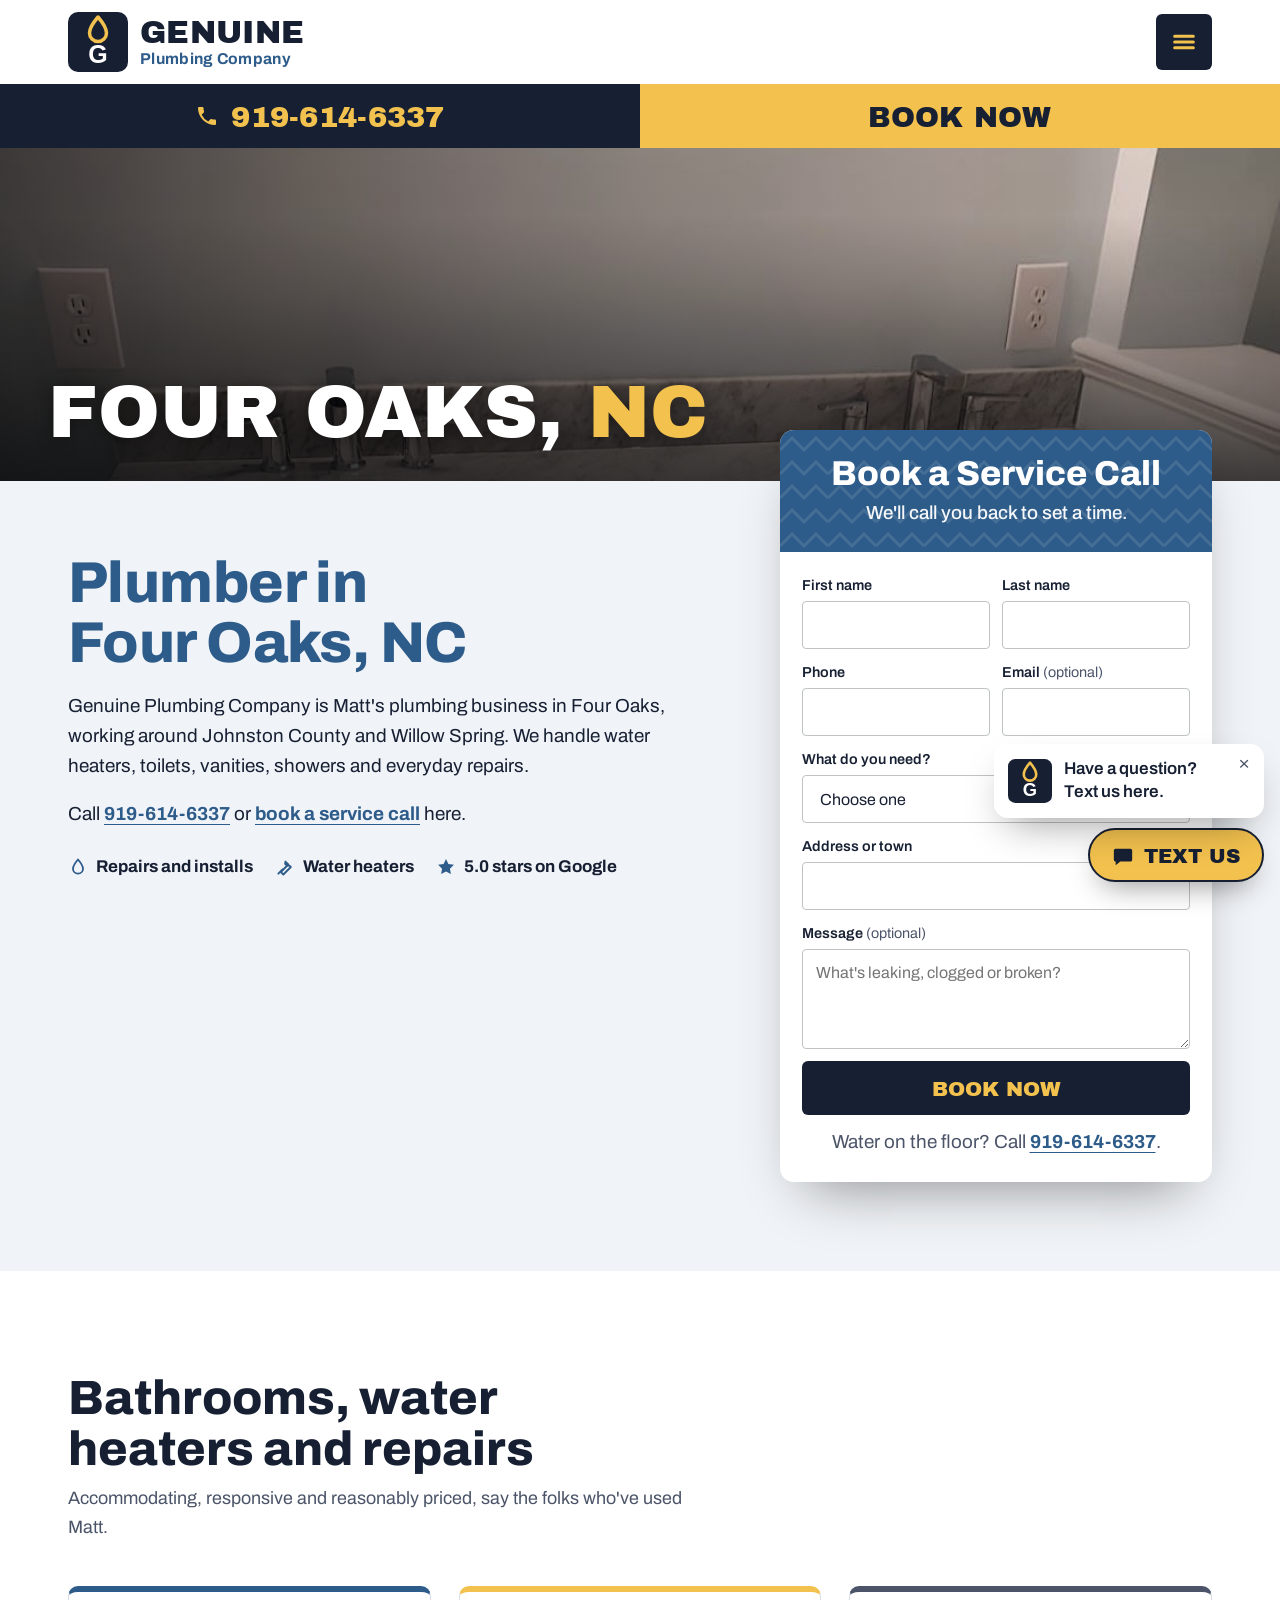
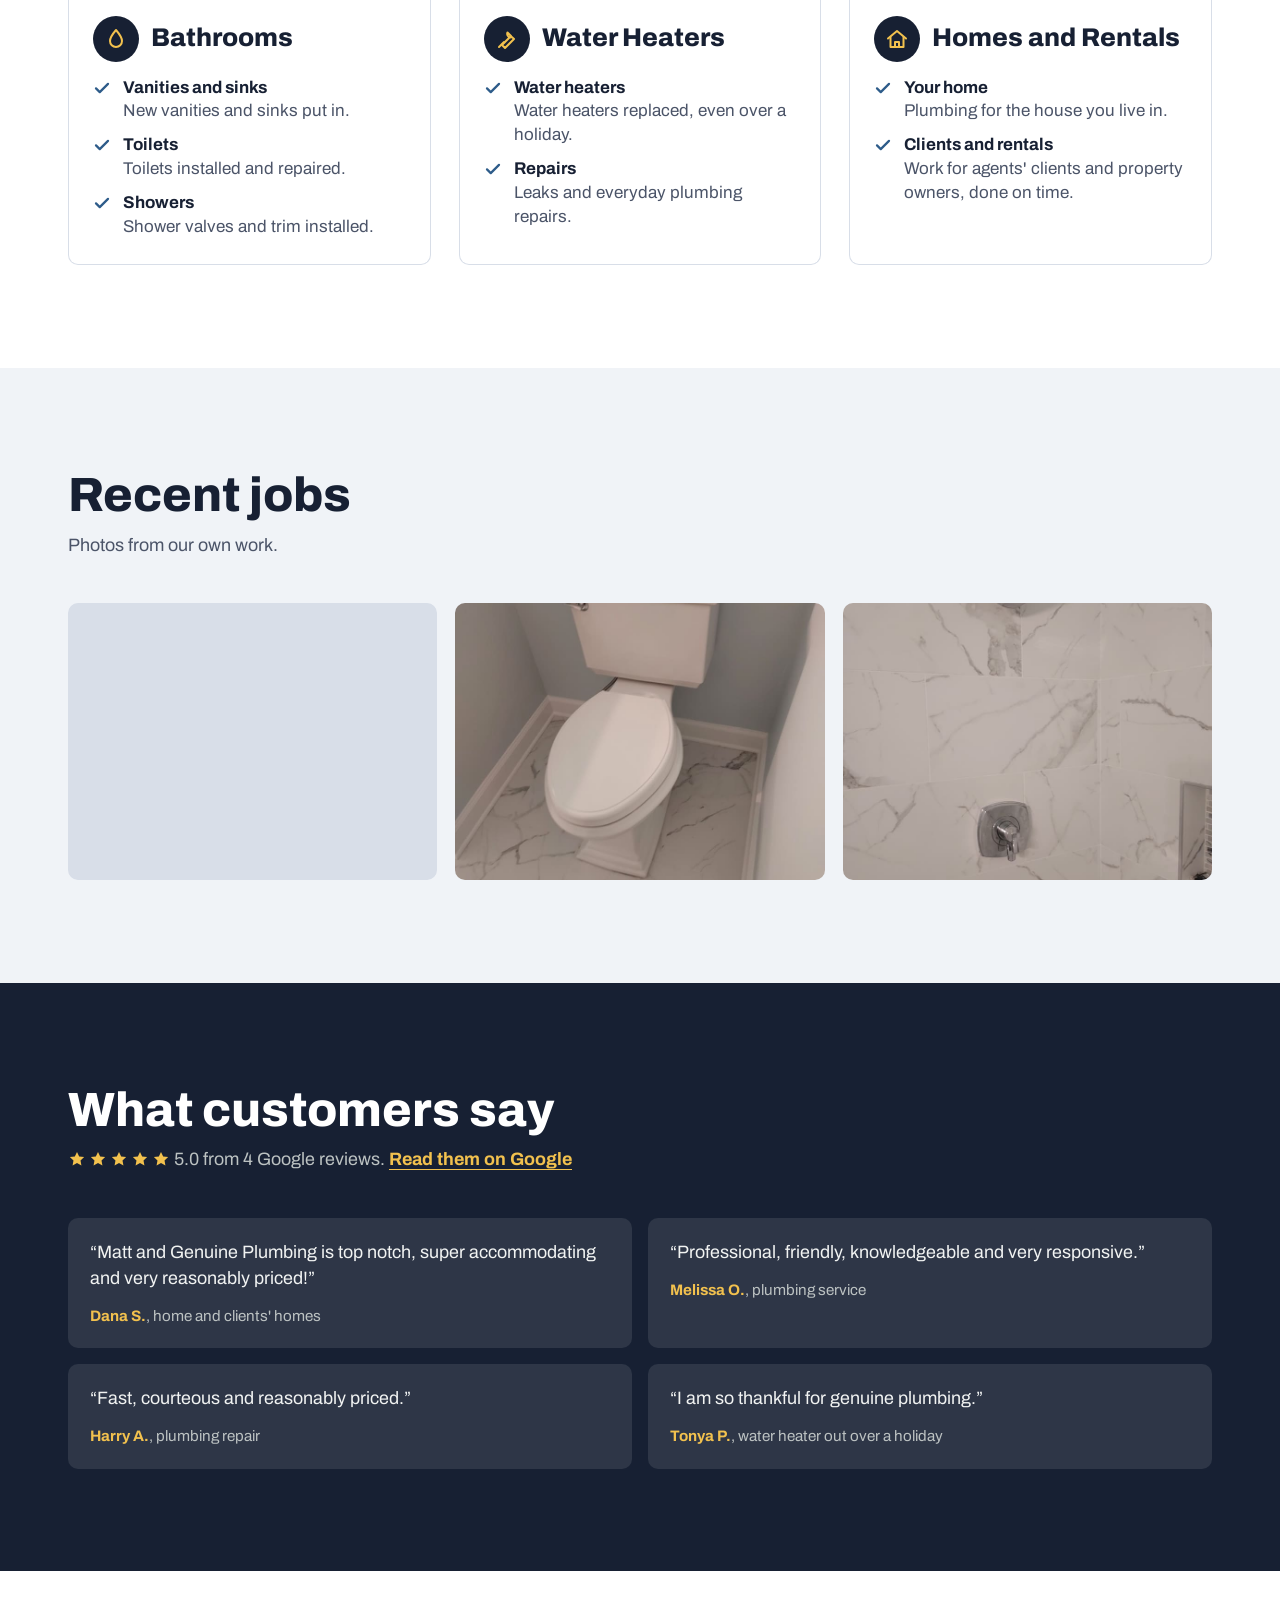
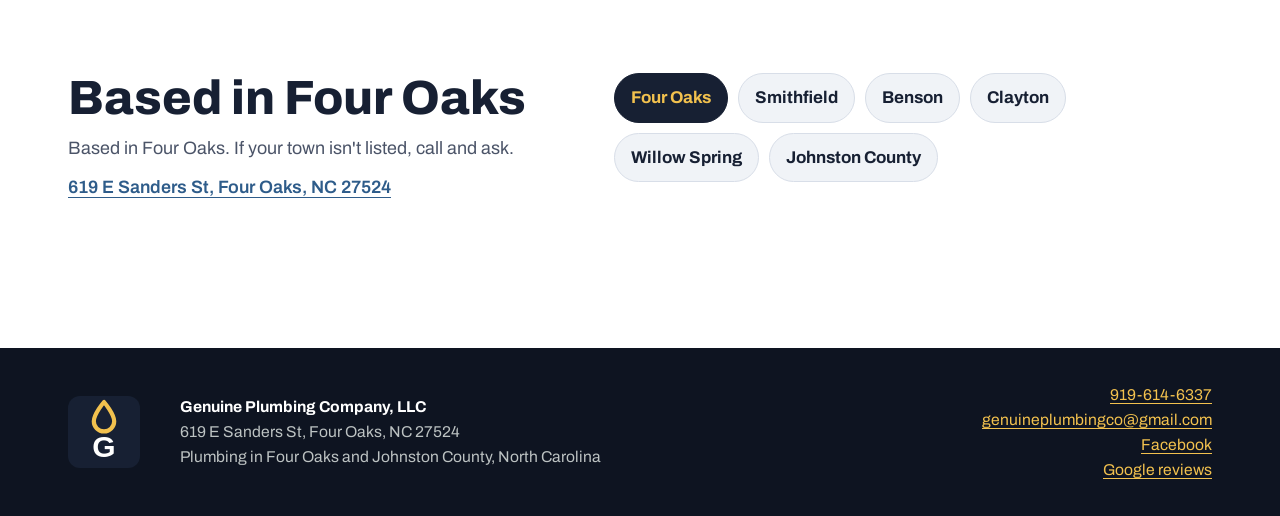
==== index.html @ 82857e60 "Preview site for Genuine Plumbing Company, LLC Co-Authored-By: Claude Opus 5.5 <noreply@anthropic.co" ====
<!doctype html>
<html lang="en">
<head>
<meta charset="utf-8">
<meta name="viewport" content="width=device-width, initial-scale=1, viewport-fit=cover">
<title>Plumber in Four Oaks, NC | Genuine Plumbing Company</title>
<meta name="description" content="Genuine Plumbing Company in Four Oaks, NC handles water heaters, toilets, vanities, showers and repairs around Johnston County. Call Matt at (919) 614-6337.">
<meta name="robots" content="noindex, nofollow">
<link rel="canonical" href="https://bruceb384.github.io/genuine-plumbing/">

<meta property="og:type" content="website">
<meta property="og:site_name" content="Genuine Plumbing Company, LLC">
<meta property="og:url" content="https://bruceb384.github.io/genuine-plumbing/">
<meta property="og:title" content="Genuine Plumbing Company, LLC | Plumbing in Four Oaks, NC">
<meta property="og:description" content="5.0 stars on Google. Call (919) 614-6337.">
<meta property="og:image" content="https://bruceb384.github.io/genuine-plumbing/images/og-image.jpg">
<meta property="og:image:width" content="1200">
<meta property="og:image:height" content="630">
<meta name="twitter:card" content="summary_large_image">
<meta name="twitter:title" content="Genuine Plumbing Company, LLC | Plumbing in Four Oaks, NC">
<meta name="twitter:description" content="5.0 stars on Google. Call (919) 614-6337.">
<meta name="twitter:image" content="https://bruceb384.github.io/genuine-plumbing/images/og-image.jpg">
<meta name="geo.region" content="US-NC">
<meta name="geo.placename" content="Four Oaks">
<meta name="geo.position" content="35.4495524;-78.4222781">
<meta name="theme-color" content="#172033">

<link rel="icon" type="image/svg+xml" href="favicon.svg">
<link rel="apple-touch-icon" href="apple-touch-icon.png">
<link rel="preconnect" href="https://fonts.googleapis.com">
<link rel="preconnect" href="https://fonts.gstatic.com" crossorigin>
<link rel="stylesheet" href="https://fonts.googleapis.com/css2?family=Archivo:wght@400;500;600;700;800&family=Archivo+Black&display=swap">

<script type="application/ld+json">
{
  "@context": "https://schema.org",
  "@type": "Plumber",
  "@id": "https://bruceb384.github.io/genuine-plumbing/#business",
  "name": "Genuine Plumbing Company, LLC",
  "url": "https://bruceb384.github.io/genuine-plumbing/",
  "image": "https://bruceb384.github.io/genuine-plumbing/images/og-image.jpg",
  "logo": "https://bruceb384.github.io/genuine-plumbing/images/logo.png",
  "description": "Plumbing company in Four Oaks, North Carolina. Water heaters, toilets, vanities, showers and plumbing repairs.",
  "telephone": "+1-919-614-6337",
  "email": "genuineplumbingco@gmail.com",
  "address": {
    "@type": "PostalAddress",
    "streetAddress": "619 E Sanders St",
    "addressLocality": "Four Oaks",
    "addressRegion": "NC",
    "postalCode": "27524",
    "addressCountry": "US"
  },
  "geo": {
    "@type": "GeoCoordinates",
    "latitude": 35.4495524,
    "longitude": -78.4222781
  },
  "areaServed": [
    {
      "@type": "City",
      "name": "Four Oaks, NC"
    },
    {
      "@type": "City",
      "name": "Smithfield, NC"
    },
    {
      "@type": "City",
      "name": "Benson, NC"
    },
    {
      "@type": "City",
      "name": "Clayton, NC"
    },
    {
      "@type": "City",
      "name": "Willow Spring, NC"
    }
  ],
  "hasMap": "https://maps.google.com/?cid=2202193068454194431",
  "sameAs": [
    "https://www.facebook.com/genuineplumbingcompanyllc/"
  ]
}
</script>

<style>
/* Local service-company layout: white logo header, a split call / quote bar, a photo banner with the town name, then intro copy beside a quote card. */
:root {
  --ink: #172033;
  --ink-2: #4b5468;
  --soft: #f0f3f7;
  --line: #d8dee8;
  --white: #ffffff;
  --call-bg: #172033;
  --call-fg: #f2c14e;
  --call-hover: #0e1421;
  --act-bg: #f2c14e;
  --act-fg: #172033;
  --act-hover: #e0ad35;
  --brand: #2e5c8a;
  --band: #2e5c8a;
  --focus: #5b9bd5;
  --dark: #172033;
  --quote-name: #f2c14e;
  --star: #f2c14e;
  --town: #f2c14e;
  --foot: #0e1421;
  --body: "Archivo", "Helvetica Neue", Arial, sans-serif;
  --head: "Archivo", "Helvetica Neue", Arial, sans-serif;
  --brandfont: "Archivo Black", "Arial Black", Arial, sans-serif;
  --brand-style: normal;
  --brand-weight: 400;
  --brand-scale: 0.86;
  --head-weight: 800;
  --gutter: clamp(16px, 4vw, 48px);
  --max: 1240px;
}
* { box-sizing: border-box; }
[hidden] { display: none !important; }
html { scroll-behavior: smooth; scrollbar-color: var(--ink-2) var(--soft); accent-color: var(--band); -webkit-text-size-adjust: 100%; }
@media (prefers-reduced-motion: reduce) { html { scroll-behavior: auto; } *, *::before, *::after { animation: none !important; transition: none !important; } }
body { margin: 0; background: var(--white); color: var(--ink); font-family: var(--body); font-size: 1.0625rem; line-height: 1.6; -webkit-font-smoothing: antialiased; }
::selection { background: var(--act-bg); color: var(--act-fg); }
img { max-width: 100%; height: auto; display: block; }
a { color: inherit; text-underline-offset: 0.2em; }
input, select, textarea { caret-color: var(--band); }
:focus-visible { outline: 3px solid var(--focus); outline-offset: 3px; }
.wrap { width: 100%; max-width: var(--max); margin-inline: auto; padding-inline: var(--gutter); }
h1, h2, h3 { margin: 0; font-family: var(--head); font-weight: var(--head-weight); text-wrap: balance; }
.brandtype { font-family: var(--brandfont); font-style: var(--brand-style); font-weight: var(--brand-weight); text-transform: uppercase; }

/* Header */
.site-header { background: var(--white); position: relative; z-index: 30; }
.bar { display: flex; align-items: center; justify-content: space-between; gap: 16px; padding-block: 12px; }
.logo { display: flex; align-items: center; gap: 12px; text-decoration: none; min-width: 0; }
.logo img { width: clamp(48px, 5vw, 60px); height: auto; flex: none; }
.wm { display: grid; line-height: 1; min-width: 0; }
.wm strong { font-size: calc(clamp(1.6rem, 3vw, 2.3rem) * var(--brand-scale)); line-height: .92; letter-spacing: 0.01em; }
.wm small { margin-top: 4px; font-family: var(--head); font-weight: 700; font-size: clamp(0.8rem, 1.4vw, 0.98rem); color: var(--brand); letter-spacing: 0.02em; }
.menu-btn { width: 56px; height: 56px; flex: none; border: 0; border-radius: 6px; background: var(--call-bg); color: var(--call-fg); display: grid; place-items: center; cursor: pointer; }
.menu-btn svg { width: 28px; height: 28px; stroke: currentColor; stroke-width: 2.6; stroke-linecap: round; }
.menu-btn:hover { background: var(--call-hover); }
.menu { position: absolute; right: var(--gutter); top: calc(100% - 6px); width: min(320px, calc(100vw - 32px)); background: var(--white); border: 1px solid var(--line); border-radius: 10px; box-shadow: 0 24px 48px -18px rgba(0, 0, 0, .35); padding: 8px; display: grid; }
.menu a { padding: 12px 14px; border-radius: 6px; text-decoration: none; font-weight: 600; font-size: 1.05rem; }
.menu a:hover { background: var(--soft); }
.menu .menu-call { margin-top: 6px; background: var(--call-bg); color: var(--call-fg); text-align: center; font-size: calc(1.3rem * var(--brand-scale)); }
.menu .menu-call:hover { background: var(--call-hover); }

/* Split call / quote bar */
.cta-bar { display: grid; grid-template-columns: 1fr 1fr; }
.cta-bar a { display: flex; align-items: center; justify-content: center; gap: 12px; min-height: 64px; padding: 6px 16px 2px; text-decoration: none; font-size: calc(clamp(1.45rem, 2.8vw, 2.1rem) * var(--brand-scale)); letter-spacing: 0.01em; transition: background-color .15s ease-out; }
.cta-bar svg { width: 24px; height: 24px; fill: currentColor; margin-top: -4px; }
.cta-call { background: var(--call-bg); color: var(--call-fg); }
.cta-call:hover { background: var(--call-hover); }
.cta-book { background: var(--act-bg); color: var(--act-fg); }
.cta-book:hover { background: var(--act-hover); }

/* Banner */
.banner { position: relative; height: clamp(210px, 26vw, 340px); overflow: hidden; background: var(--dark); }
.banner img { width: 100%; height: 100%; object-fit: cover; object-position: 50% 22%; }
.banner::after { content: ""; position: absolute; inset: 0; background: linear-gradient(90deg, rgba(8, 10, 12, .74) 0%, rgba(8, 10, 12, .36) 45%, rgba(8, 10, 12, 0) 75%); }
.banner::after { background: linear-gradient(0deg, rgba(8, 10, 12, .72) 0%, rgba(8, 10, 12, .2) 55%, rgba(8, 10, 12, 0) 80%), linear-gradient(90deg, rgba(8, 10, 12, .6) 0%, rgba(8, 10, 12, .2) 50%, rgba(8, 10, 12, 0) 80%); }
.banner .town { position: absolute; left: var(--gutter); bottom: clamp(16px, 3vw, 34px); z-index: 1; margin: 0; color: var(--white); font-size: calc(clamp(2.5rem, 7vw, 5.4rem) * var(--brand-scale) * 1); line-height: 0.9; text-shadow: 0 2px 18px rgba(0, 0, 0, .45); }
.banner .town span { color: var(--town); }

/* Intro + quote card */
.intro { background: var(--soft); padding-block: clamp(36px, 5vw, 64px) clamp(56px, 7vw, 96px); }
.intro-grid { display: grid; grid-template-columns: minmax(0, 1.2fr) minmax(0, 0.8fr); gap: clamp(28px, 5vw, 64px); align-items: start; }
.intro-copy { display: grid; gap: 18px; padding-top: 8px; }
.intro h1 { color: var(--brand); font-size: clamp(2.2rem, 4.5vw, 3.6rem); line-height: 1.04; letter-spacing: -0.01em; }
.intro p { margin: 0; font-size: 1.18rem; line-height: 1.6; max-width: 58ch; }
.intro p a { color: var(--brand); font-weight: 700; }
.intro p a[href^="tel:"], .intro p a[href^="sms:"] { white-space: nowrap; }
.facts { list-style: none; margin: 6px 0 0; padding: 0; display: flex; flex-wrap: wrap; gap: 10px 22px; }
.facts li { display: flex; align-items: center; gap: 8px; font-weight: 700; }
.facts svg { width: 20px; height: 20px; flex: none; }
.facts .line { fill: none; stroke: var(--brand); stroke-width: 2.2; stroke-linecap: round; stroke-linejoin: round; }
.facts .solid { fill: var(--brand); }

.book-card { margin-top: clamp(-120px, -9vw, -60px); position: relative; z-index: 2; background: var(--white); border-radius: 14px; overflow: hidden; box-shadow: 0 28px 56px -26px rgba(0, 0, 0, .45); }
.book-head { position: relative; padding: 26px 24px 24px; background-color: var(--band); background-image: url("data:image/svg+xml,%3Csvg xmlns='http://www.w3.org/2000/svg' width='48' height='24' viewBox='0 0 48 24'%3E%3Cpath d='M0 20 L12 8 L24 20 L36 8 L48 20' fill='none' stroke='%23ffffff' stroke-opacity='.11' stroke-width='3'/%3E%3C/svg%3E"); background-size: 48px 24px; color: var(--white); text-align: center; }
.book-head h2 { font-size: clamp(1.8rem, 2.7vw, 2.3rem); line-height: 1.05; }
.book-head p { margin: 6px 0 0; font-weight: 500; opacity: .95; }
form { padding: 22px 22px 24px; display: grid; grid-template-columns: 1fr 1fr; gap: 12px; }
.field { display: grid; gap: 4px; }
.field-wide { grid-column: 1 / -1; }
label { font-weight: 600; font-size: 0.9rem; }
label .opt { font-weight: 400; color: var(--ink-2); }
input, select, textarea { width: 100%; min-height: 48px; padding: 11px 13px; font: 400 1rem/1.3 var(--body); color: var(--ink); background: var(--white); border: 1.5px solid #bfc3c4; border-radius: 4px; transition: border-color .15s ease-out; }
textarea { min-height: 100px; resize: vertical; line-height: 1.5; }
input:hover, select:hover, textarea:hover { border-color: var(--ink-2); }
input:focus, select:focus, textarea:focus { outline: none; border-color: var(--band); box-shadow: 0 0 0 3px color-mix(in srgb, var(--focus) 35%, transparent); }
.hp { position: absolute; left: -9999px; }
.submit { grid-column: 1 / -1; min-height: 54px; border: 0; border-radius: 6px; background: var(--call-bg); color: var(--call-fg); font-size: calc(1.5rem * var(--brand-scale)); cursor: pointer; padding-top: 3px; }
.submit:hover { background: var(--call-hover); }
.submit:disabled { opacity: .65; cursor: progress; }
.form-note { grid-column: 1 / -1; margin: 0; font-size: 0.9rem; color: var(--ink-2); text-align: center; }
.nobr { white-space: nowrap; font-weight: 700; color: var(--ink); }
.form-status { grid-column: 1 / -1; margin: 0; font-weight: 700; color: #a3261b; }
.form-status:empty { display: none; }
.form-done { padding: 28px 24px 32px; display: grid; gap: 6px; text-align: center; }
.form-done strong { font-family: var(--head); font-weight: var(--head-weight); font-size: 1.8rem; color: var(--brand); }
.form-done p { margin: 0; color: var(--ink-2); }

/* Sections */
.section { padding-block: clamp(60px, 8vw, 104px); }
.section-head { display: grid; gap: 10px; margin-bottom: clamp(28px, 4vw, 44px); max-width: 640px; }
.section-head h2 { font-size: clamp(2rem, 3.8vw, 3rem); line-height: 1.05; color: var(--ink); }
.section-head p { margin: 0; color: var(--ink-2); font-size: 1.12rem; }

.trades { display: grid; grid-template-columns: repeat(3, minmax(0, 1fr)); gap: clamp(16px, 2.4vw, 28px); }
.trade { border: 1px solid var(--line); border-top: 6px solid var(--band); border-radius: 10px; padding: 24px 24px 26px; display: grid; gap: 14px; align-content: start; }
.trade:nth-child(2) { border-top-color: var(--act-bg); }
.trade:nth-child(3) { border-top-color: var(--ink-2); }
.trade-title { display: flex; align-items: center; gap: 12px; }
.trade-title .ico { width: 46px; height: 46px; border-radius: 50%; display: grid; place-items: center; background: var(--call-bg); color: var(--call-fg); flex: none; }
.trade-title .ico svg { width: 24px; height: 24px; fill: none; stroke: currentColor; stroke-width: 2; stroke-linecap: round; stroke-linejoin: round; }
.trade h3 { font-size: 1.6rem; line-height: 1.05; }
.trade ul { list-style: none; margin: 0; padding: 0; display: grid; gap: 10px; }
.trade li { display: grid; grid-template-columns: 22px minmax(0, 1fr); gap: 8px; line-height: 1.4; }
.trade li svg { width: 18px; height: 18px; margin-top: 3px; fill: none; stroke: var(--band); stroke-width: 3; stroke-linecap: round; stroke-linejoin: round; }
.trade li span { color: var(--ink-2); }
.trade li strong { display: block; color: var(--ink); font-weight: 700; }

.work { background: var(--soft); }
.shots { list-style: none; margin: 0; padding: 0; display: grid; grid-template-columns: repeat(3, minmax(0, 1fr)); gap: clamp(12px, 1.6vw, 18px); }
.shots img { width: 100%; height: auto; aspect-ratio: 4 / 3; object-fit: cover; border-radius: 10px; background: var(--line); }

.reviews { background: var(--dark); color: #f1f3f2; }
.reviews .section-head h2 { color: var(--white); }
.reviews .section-head p { color: #bcc2c2; }
.reviews .section-head a { color: var(--quote-name); font-weight: 700; }
.stars { display: inline-flex; gap: 3px; vertical-align: -3px; }
.stars svg { width: 18px; height: 18px; fill: var(--star); }
.quotes { list-style: none; margin: 0; padding: 0; display: grid; grid-template-columns: repeat(2, minmax(0, 1fr)); gap: 16px; }
.quotes li { background: color-mix(in srgb, var(--dark) 90%, #ffffff); border-radius: 10px; padding: 22px 22px 20px; display: grid; gap: 12px; align-content: start; }
.quotes q { quotes: "\201C" "\201D"; font-size: 1.12rem; line-height: 1.45; }
.quotes cite { font-style: normal; color: #bcc2c2; font-size: 0.95rem; }
.quotes cite strong { color: var(--quote-name); }

.area-grid { display: grid; grid-template-columns: minmax(0, 0.9fr) minmax(0, 1.1fr); gap: 24px 56px; align-items: start; }
.towns { list-style: none; margin: 0; padding: 0; display: flex; flex-wrap: wrap; gap: 10px; }
.towns li { padding: 10px 16px; border-radius: 999px; background: var(--soft); border: 1px solid var(--line); font-weight: 700; }
.towns li.home { background: var(--call-bg); color: var(--call-fg); border-color: var(--call-bg); }
.address { margin: 18px 0 0; font-weight: 600; }
.address a { color: var(--brand); }

.site-footer { background: var(--foot); color: #bcc2c2; font-size: 0.98rem; padding-bottom: env(safe-area-inset-bottom, 0px); }
.foot { display: grid; grid-template-columns: auto 1fr auto; gap: 20px 40px; align-items: center; padding-block: 34px; }
.foot img { width: 72px; height: 72px; }
.foot strong { color: var(--white); }
.foot a { color: var(--quote-name); }
.foot-right { text-align: right; }

/* Text us */
.text-us { position: fixed; right: max(16px, env(safe-area-inset-right, 0px)); bottom: calc(18px + env(safe-area-inset-bottom, 0px)); z-index: 40; display: grid; justify-items: end; gap: 10px; }
.bubble { position: relative; max-width: 270px; background: var(--white); border-radius: 14px; box-shadow: 0 18px 40px -14px rgba(0, 0, 0, .4); padding: 14px 40px 14px 14px; display: flex; gap: 12px; align-items: center; font-weight: 600; line-height: 1.35; }
.bubble img { width: 44px; height: 44px; flex: none; }
.bubble button { position: absolute; top: 6px; right: 6px; width: 28px; height: 28px; border: 0; border-radius: 50%; background: transparent; color: var(--ink-2); font-size: 1.2rem; line-height: 1; cursor: pointer; }
.bubble button:hover { background: var(--soft); }
.text-btn { display: inline-flex; align-items: center; gap: 10px; min-height: 54px; padding: 4px 22px 0; border-radius: 999px; background: var(--act-bg); color: var(--act-fg); border: 2px solid var(--ink); text-decoration: none; font-size: calc(1.45rem * var(--brand-scale)); box-shadow: 0 14px 30px -12px rgba(0, 0, 0, .45); }
.text-btn svg { width: 22px; height: 22px; fill: currentColor; margin-top: -3px; }
.text-btn:hover { background: var(--act-hover); }
@media (prefers-reduced-motion: no-preference) { .bubble { animation: pop .35s cubic-bezier(.2, .9, .3, 1.2) 1.2s both; } }
@keyframes pop { from { opacity: 0; transform: translateY(8px) scale(.96); } to { opacity: 1; transform: none; } }

@media (max-width: 980px) {
  .intro-grid, .area-grid { grid-template-columns: 1fr; }
  .book-card { margin-top: 0; }
  .trades, .quotes { grid-template-columns: 1fr; }
  .shots { grid-template-columns: 1fr 1fr; }
  .shots li:first-child { grid-column: 1 / -1; }
  .shots li:first-child img { aspect-ratio: 16 / 9; }
  .foot { grid-template-columns: auto 1fr; }
  .foot-right { grid-column: 1 / -1; text-align: left; }
}
@media (max-width: 560px) {
  .cta-bar a { min-height: 56px; font-size: calc(1.3rem * var(--brand-scale)); gap: 8px; padding-inline: 8px; }
  .cta-bar svg { width: 20px; height: 20px; }
  form { grid-template-columns: 1fr; }
  .shots { grid-template-columns: 1fr; }
  .bubble { max-width: 230px; font-size: 0.95rem; }
  body { padding-bottom: 90px; }
}
</style>
</head>
<body>

<header class="site-header">
  <div class="wrap bar">
    <a class="logo" href="#top" aria-label="Genuine Plumbing Company, LLC home"><img src="favicon.svg" width="120" height="120" alt=""><span class="wm"><strong class="brandtype">Genuine</strong><small>Plumbing Company</small></span></a>
    <button class="menu-btn" type="button" aria-expanded="false" aria-controls="menu" aria-label="Open menu">
      <svg viewBox="0 0 24 24" aria-hidden="true"><path d="M4 7h16M4 12h16M4 17h16"/></svg>
    </button>
    <nav class="menu" id="menu" aria-label="Main" hidden>
      <a href="#services">Services</a>
      <a href="#work">Recent jobs</a>
      <a href="#reviews">Reviews</a>

      <a href="#area">Service area</a>
      <a href="#book">Book now</a>
      <a class="menu-call brandtype" href="tel:+19196146337">Call (919) 614-6337</a>
    </nav>
  </div>
</header>

<div class="cta-bar">
  <a class="cta-call brandtype" href="tel:+19196146337"><svg viewBox="0 0 24 24" aria-hidden="true"><path d="M6.6 10.8a15.1 15.1 0 0 0 6.6 6.6l2.2-2.2a1 1 0 0 1 1-.25 11.4 11.4 0 0 0 3.6.57 1 1 0 0 1 1 1V20a1 1 0 0 1-1 1A17 17 0 0 1 3 4a1 1 0 0 1 1-1h3.5a1 1 0 0 1 1 1c0 1.25.2 2.45.57 3.57a1 1 0 0 1-.25 1z"/></svg>919-614-6337</a>
  <a class="cta-book brandtype" href="#book">Book Now</a>
</div>

<main id="top">
  <div class="banner">
    <img src="images/vanity-1125.jpg" srcset="images/vanity-800.jpg 800w, images/vanity-1125.jpg 1125w" sizes="100vw" width="1125" height="1500" alt="New double-sink vanity with a marble top" fetchpriority="high">
    <p class="town brandtype">Four Oaks, <span>NC</span></p>
  </div>

  <section class="intro" aria-labelledby="intro-title">
    <div class="wrap intro-grid">
      <div class="intro-copy">
        <h1 id="intro-title">Plumber in Four Oaks, NC</h1>
        <p>Genuine Plumbing Company is Matt's plumbing business in Four Oaks, working around Johnston County and Willow Spring. We handle water heaters, toilets, vanities, showers and everyday repairs.</p>
        <p>Call <a href="tel:+19196146337">919-614-6337</a> or <a href="#book">book a service call</a> here.</p>
        <ul class="facts">
          <li><svg class="line" viewBox="0 0 24 24" aria-hidden="true"><path d="M12 3s-6 7-6 11a6 6 0 0 0 12 0c0-4-6-11-6-11z"/></svg>Repairs and installs</li>
          <li><svg class="line" viewBox="0 0 24 24" aria-hidden="true"><path d="M12.5 5.5a3.5 3.5 0 0 0 4.6 4.6L19 12l-9 9-3-3 9-9z"/><path d="M4 20l5-5"/></svg>Water heaters</li>
          <li><svg class="solid" viewBox="0 0 24 24" aria-hidden="true"><path d="M12 2.5l2.9 6 6.6.9-4.8 4.6 1.2 6.5L12 17.4l-5.9 3.1 1.2-6.5L2.5 9.4l6.6-.9z"/></svg>5.0 stars on Google</li>
        </ul>
      </div>

      <div class="book-card" id="book">
        <div class="book-head">
          <h2>Book a Service Call</h2>
          <p>We'll call you back to set a time.</p>
        </div>
        <form name="quote-request" method="POST" data-netlify="true" netlify-honeypot="company-site" data-form data-preview>
          <input type="hidden" name="form-name" value="quote-request">
          <p class="hp"><label for="f-hp">Leave this empty</label><input id="f-hp" name="company-site" tabindex="-1" autocomplete="off"></p>
          <div class="field"><label for="f-first">First name</label><input id="f-first" name="first-name" autocomplete="given-name" required></div>
          <div class="field"><label for="f-last">Last name</label><input id="f-last" name="last-name" autocomplete="family-name"></div>
          <div class="field"><label for="f-phone">Phone</label><input id="f-phone" name="phone" type="tel" autocomplete="tel" required></div>
          <div class="field"><label for="f-email">Email <span class="opt">(optional)</span></label><input id="f-email" name="email" type="email" autocomplete="email"></div>
          <div class="field field-wide">
            <label for="f-type">What do you need?</label>
            <select id="f-type" name="service" required>
              <option value="">Choose one</option>
              <option>Water heater</option>
              <option>Toilet</option>
              <option>Vanity or sink</option>
              <option>Shower</option>
              <option>Leak or repair</option>
              <option>Rental property</option>
              <option>Something else</option>
            </select>
          </div>
          <div class="field field-wide"><label for="f-addr">Address or town</label><input id="f-addr" name="address" autocomplete="street-address"></div>
          <div class="field field-wide"><label for="f-msg">Message <span class="opt">(optional)</span></label><textarea id="f-msg" name="message" placeholder="What's leaking, clogged or broken?"></textarea></div>
          <button class="submit brandtype" type="submit">Book Now</button>
          <p class="form-note">Water on the floor? Call <a class="nobr" href="tel:+19196146337">919-614-6337</a>.</p>
          <p class="form-status" role="status" aria-live="polite"></p>
        </form>
        <div class="form-done" hidden>
          <strong>Got it, thanks.</strong>
          <p>We'll call you back soon to set up a time.</p>
        </div>
      </div>
    </div>
  </section>

  <section id="services" class="section" aria-labelledby="services-title">
    <div class="wrap">
      <div class="section-head">
        <h2 id="services-title">Bathrooms, water heaters and repairs</h2>
        <p>Accommodating, responsive and reasonably priced, say the folks who've used Matt.</p>
      </div>
      <div class="trades">
        <div class="trade">
          <div class="trade-title"><span class="ico"><svg viewBox="0 0 24 24" aria-hidden="true"><path d="M12 3s-6 7-6 11a6 6 0 0 0 12 0c0-4-6-11-6-11z"/></svg></span><h3>Bathrooms</h3></div>
          <ul>
            <li><svg viewBox="0 0 24 24" aria-hidden="true"><path d="M4 12.5l5 5L20 6.5"/></svg><span><strong>Vanities and sinks</strong>New vanities and sinks put in.</span></li>
            <li><svg viewBox="0 0 24 24" aria-hidden="true"><path d="M4 12.5l5 5L20 6.5"/></svg><span><strong>Toilets</strong>Toilets installed and repaired.</span></li>
            <li><svg viewBox="0 0 24 24" aria-hidden="true"><path d="M4 12.5l5 5L20 6.5"/></svg><span><strong>Showers</strong>Shower valves and trim installed.</span></li>
          </ul>
        </div>
        <div class="trade">
          <div class="trade-title"><span class="ico"><svg viewBox="0 0 24 24" aria-hidden="true"><path d="M14.5 5.5a3.5 3.5 0 0 0 4.6 4.6L21 12l-9 9-3-3 9-9z" transform="translate(-2 0)"/><path d="M4 20l5-5"/></svg></span><h3>Water Heaters</h3></div>
          <ul>
            <li><svg viewBox="0 0 24 24" aria-hidden="true"><path d="M4 12.5l5 5L20 6.5"/></svg><span><strong>Water heaters</strong>Water heaters replaced, even over a holiday.</span></li>
            <li><svg viewBox="0 0 24 24" aria-hidden="true"><path d="M4 12.5l5 5L20 6.5"/></svg><span><strong>Repairs</strong>Leaks and everyday plumbing repairs.</span></li>
          </ul>
        </div>
        <div class="trade">
          <div class="trade-title"><span class="ico"><svg viewBox="0 0 24 24" aria-hidden="true"><path d="M3 11.5 12 4l9 7.5"/><path d="M5.5 10v10h13V10"/><path d="M10 20v-5h4v5"/></svg></span><h3>Homes and Rentals</h3></div>
          <ul>
            <li><svg viewBox="0 0 24 24" aria-hidden="true"><path d="M4 12.5l5 5L20 6.5"/></svg><span><strong>Your home</strong>Plumbing for the house you live in.</span></li>
            <li><svg viewBox="0 0 24 24" aria-hidden="true"><path d="M4 12.5l5 5L20 6.5"/></svg><span><strong>Clients and rentals</strong>Work for agents' clients and property owners, done on time.</span></li>
          </ul>
        </div>
      </div>
    </div>
  </section>

  <section id="work" class="section work" aria-labelledby="work-title">
    <div class="wrap">
      <div class="section-head">
        <h2 id="work-title">Recent jobs</h2>
        <p>Photos from our own work.</p>
      </div>
      <ul class="shots">
        <li><img src="images/vanity-1125.jpg" srcset="images/vanity-800.jpg 800w, images/vanity-1125.jpg 1125w" sizes="(max-width: 560px) 100vw, (max-width: 980px) 50vw, 33vw" width="1125" height="1500" alt="New double-sink vanity with a marble top" loading="lazy" decoding="async"></li>
        <li><img src="images/toilet-1125.jpg" srcset="images/toilet-800.jpg 800w, images/toilet-1125.jpg 1125w" sizes="(max-width: 560px) 100vw, (max-width: 980px) 50vw, 33vw" width="1125" height="1500" alt="New toilet installed on a marble-look tile floor" loading="lazy" decoding="async"></li>
        <li><img src="images/shower-valve-1125.jpg" srcset="images/shower-valve-800.jpg 800w, images/shower-valve-1125.jpg 1125w" sizes="(max-width: 560px) 100vw, (max-width: 980px) 50vw, 33vw" width="1125" height="1500" alt="New shower valve and trim on a marble-look tile wall" loading="lazy" decoding="async"></li>
      </ul>
    </div>
  </section>

  <section id="reviews" class="section reviews" aria-labelledby="reviews-title">
    <div class="wrap">
      <div class="section-head">
        <h2 id="reviews-title">What customers say</h2>
        <p><span class="stars" aria-label="5.0 out of 5 stars"><svg viewBox="0 0 24 24"><path d="M12 2.5l2.9 6 6.6.9-4.8 4.6 1.2 6.5L12 17.4l-5.9 3.1 1.2-6.5L2.5 9.4l6.6-.9z"/></svg><svg viewBox="0 0 24 24"><path d="M12 2.5l2.9 6 6.6.9-4.8 4.6 1.2 6.5L12 17.4l-5.9 3.1 1.2-6.5L2.5 9.4l6.6-.9z"/></svg><svg viewBox="0 0 24 24"><path d="M12 2.5l2.9 6 6.6.9-4.8 4.6 1.2 6.5L12 17.4l-5.9 3.1 1.2-6.5L2.5 9.4l6.6-.9z"/></svg><svg viewBox="0 0 24 24"><path d="M12 2.5l2.9 6 6.6.9-4.8 4.6 1.2 6.5L12 17.4l-5.9 3.1 1.2-6.5L2.5 9.4l6.6-.9z"/></svg><svg viewBox="0 0 24 24"><path d="M12 2.5l2.9 6 6.6.9-4.8 4.6 1.2 6.5L12 17.4l-5.9 3.1 1.2-6.5L2.5 9.4l6.6-.9z"/></svg></span> 5.0 from 4 Google reviews. <a href="https://maps.google.com/?cid=2202193068454194431" target="_blank" rel="noopener">Read them on Google</a></p>
      </div>
      <ul class="quotes">
        <li><q>Matt and Genuine Plumbing is top notch, super accommodating and very reasonably priced!</q><cite><strong>Dana S.</strong>, home and clients' homes</cite></li>
        <li><q>Professional, friendly, knowledgeable and very responsive.</q><cite><strong>Melissa O.</strong>, plumbing service</cite></li>
        <li><q>Fast, courteous and reasonably priced.</q><cite><strong>Harry A.</strong>, plumbing repair</cite></li>
        <li><q>I am so thankful for genuine plumbing.</q><cite><strong>Tonya P.</strong>, water heater out over a holiday</cite></li>
      </ul>
    </div>
  </section>

  <section id="area" class="section" aria-labelledby="area-title">
    <div class="wrap area-grid">
      <div class="section-head">
        <h2 id="area-title">Based in Four Oaks</h2>
        <p>Based in Four Oaks. If your town isn't listed, call and ask.</p>
        <p class="address"><a href="https://maps.google.com/?cid=2202193068454194431" target="_blank" rel="noopener">619 E Sanders St, Four Oaks, NC 27524</a></p>
      </div>
      <ul class="towns">
        <li class="home">Four Oaks</li><li>Smithfield</li><li>Benson</li><li>Clayton</li><li>Willow Spring</li><li>Johnston County</li>
      </ul>
    </div>
  </section>
</main>

<footer class="site-footer">
  <div class="wrap foot">
    <img src="favicon.svg" width="120" height="120" alt="">
    <div><strong>Genuine Plumbing Company, LLC</strong><br>619 E Sanders St, Four Oaks, NC 27524<br>Plumbing in Four Oaks and Johnston County, North Carolina</div>
    <div class="foot-right"><a href="tel:+19196146337">919-614-6337</a><br><a href="mailto:genuineplumbingco@gmail.com">genuineplumbingco@gmail.com</a><br><a href="https://www.facebook.com/genuineplumbingcompanyllc/" target="_blank" rel="noopener">Facebook</a><br><a href="https://maps.google.com/?cid=2202193068454194431" target="_blank" rel="noopener">Google reviews</a></div>
  </div>
</footer>

<div class="text-us">
  <div class="bubble" id="bubble">
    <img src="favicon.svg" width="120" height="120" alt="">
    <span>Have a question? Text us here.</span>
    <button type="button" aria-label="Close message" id="bubble-close">×</button>
  </div>
  <a class="text-btn brandtype" href="sms:+19196146337"><svg viewBox="0 0 24 24" aria-hidden="true"><path d="M4 4h16a2 2 0 0 1 2 2v10a2 2 0 0 1-2 2H9l-5 4v-4a2 2 0 0 1-2-2V6a2 2 0 0 1 2-2zm3 6h2v2H7zm4 0h2v2h-2zm4 0h2v2h-2z"/></svg>Text us</a>
</div>

<script>
  // Menu button opens and closes the dropdown.
  const menuBtn = document.querySelector('.menu-btn');
  const menu = document.getElementById('menu');
  const setMenu = (open) => { menu.hidden = !open; menuBtn.setAttribute('aria-expanded', String(open)); menuBtn.setAttribute('aria-label', open ? 'Close menu' : 'Open menu'); };
  menuBtn.addEventListener('click', () => setMenu(menu.hidden));
  menu.addEventListener('click', (e) => { if (e.target.closest('a')) setMenu(false); });
  document.addEventListener('keydown', (e) => { if (e.key === 'Escape') setMenu(false); });
  document.addEventListener('click', (e) => { if (!menu.hidden && !e.target.closest('.site-header')) setMenu(false); });

  // The text bubble can be closed and stays closed for this visit.
  const bubble = document.getElementById('bubble');
  try { if (sessionStorage.getItem('genuine-plumbing-bubble') === 'closed') bubble.hidden = true; } catch (e) {}
  document.getElementById('bubble-close').addEventListener('click', () => {
    bubble.hidden = true;
    try { sessionStorage.setItem('genuine-plumbing-bubble', 'closed'); } catch (e) {}
  });

  // Quote requests post to Netlify Forms and swap to a confirmation in place.
  document.querySelectorAll('form[data-form]').forEach((form) => {
    const done = form.nextElementSibling;
    const status = form.querySelector('.form-status');
    const button = form.querySelector('button[type="submit"]');
    const label = button.textContent;
    form.addEventListener('submit', async (event) => {
      event.preventDefault();
      if (form.hasAttribute('data-preview')) {
        done.querySelector('strong').textContent = 'This is a preview.';
        done.querySelector('p').textContent = 'Once the site is live, requests like this come straight to you.';
        form.hidden = true;
        done.hidden = false;
        return;
      }
      button.disabled = true;
      button.textContent = 'Sending…';
      status.textContent = '';
      try {
        const response = await fetch('/', { method: 'POST', headers: { 'Content-Type': 'application/x-www-form-urlencoded' }, body: new URLSearchParams(new FormData(form)).toString() });
        if (!response.ok) throw new Error('Status ' + response.status);
        form.hidden = true;
        done.hidden = false;
      } catch (error) {
        status.textContent = "Your request didn't send. Check your connection, or call 919-614-6337.";
        button.disabled = false;
        button.textContent = label;
      }
    });
  });
</script>
</body>
</html>
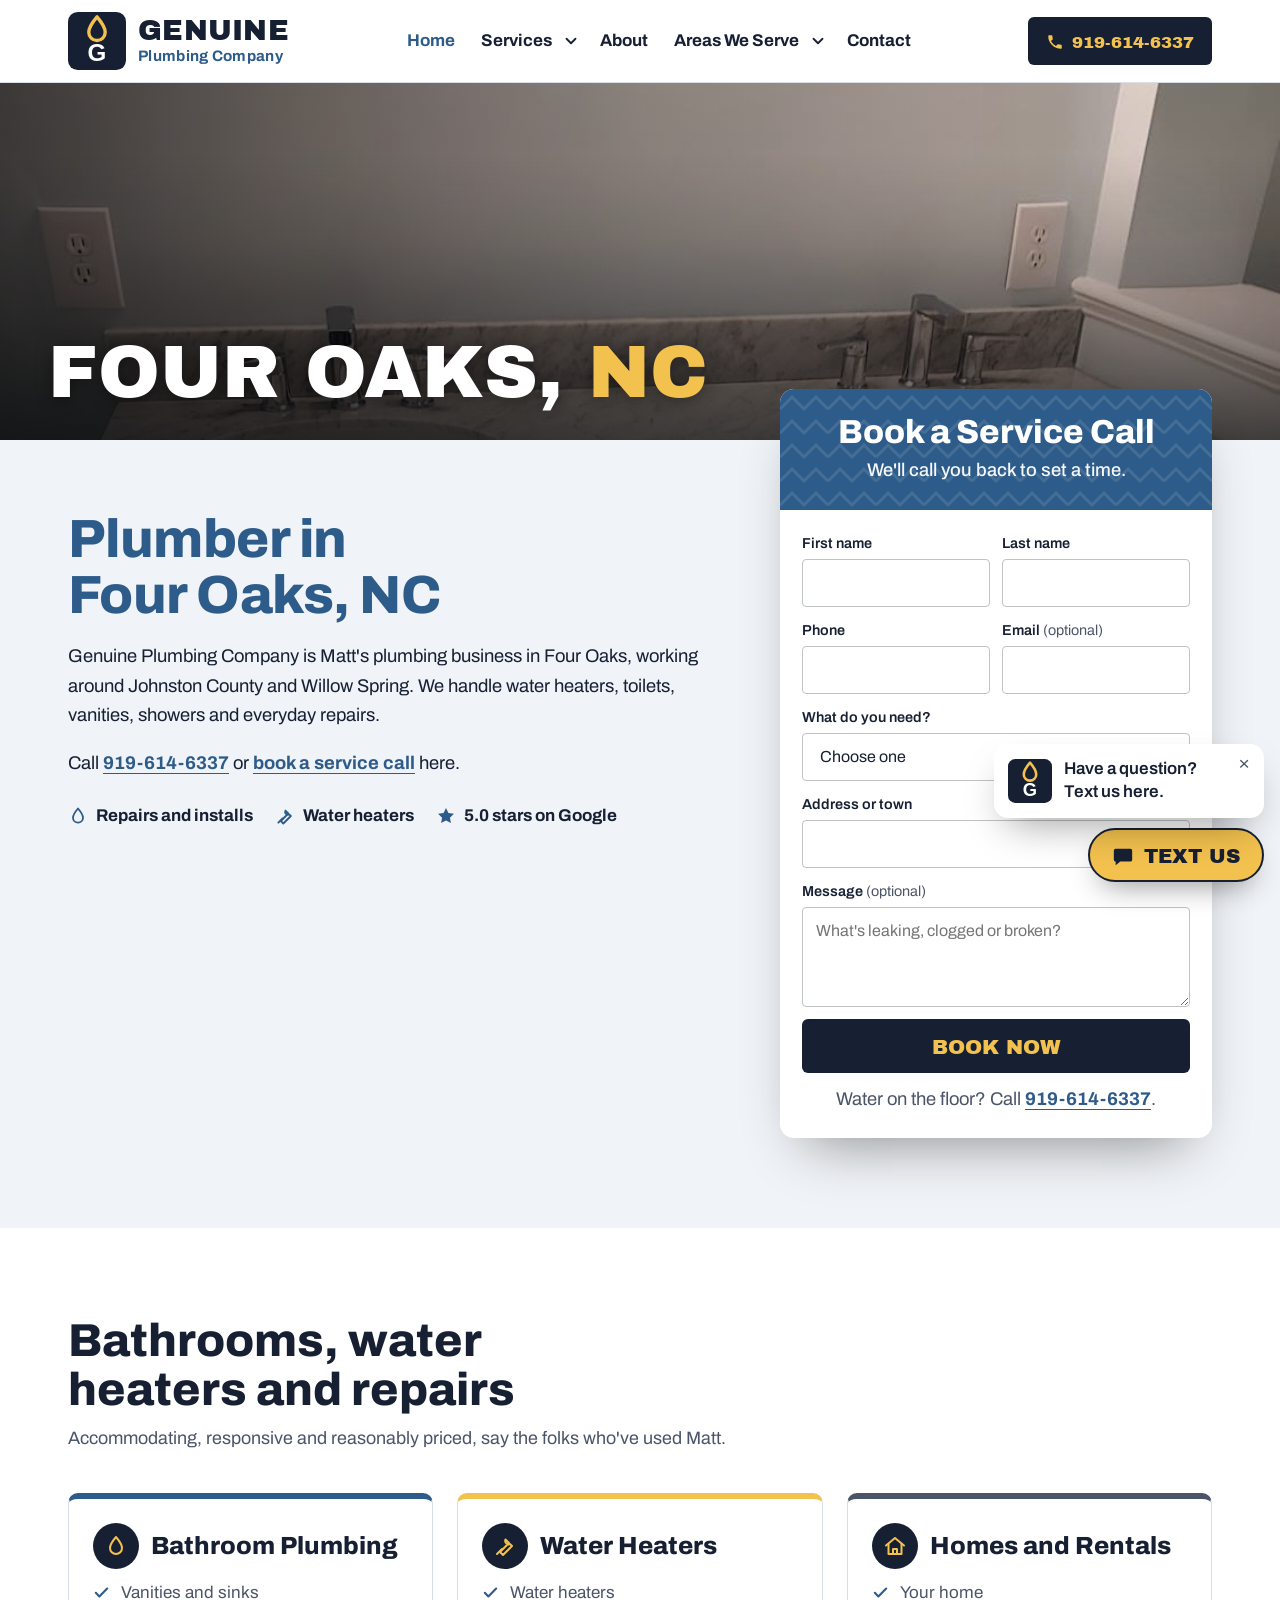
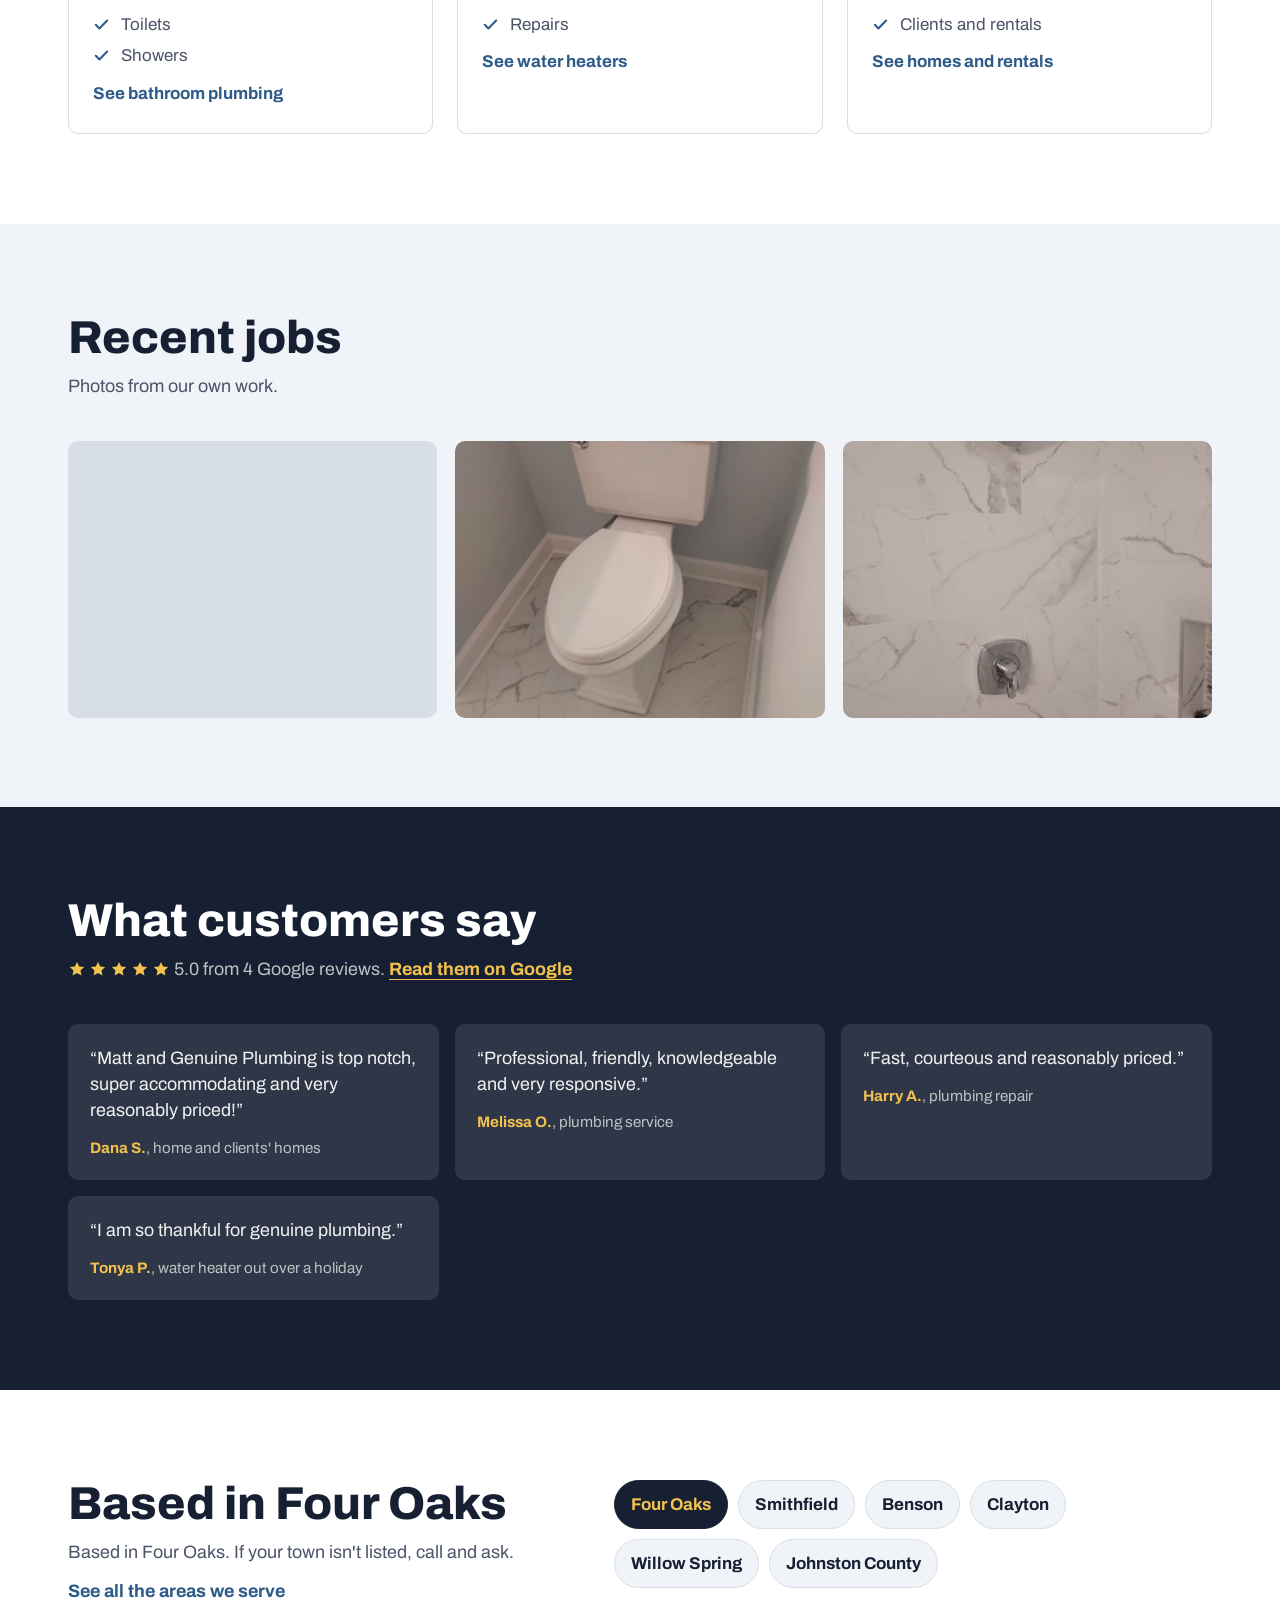
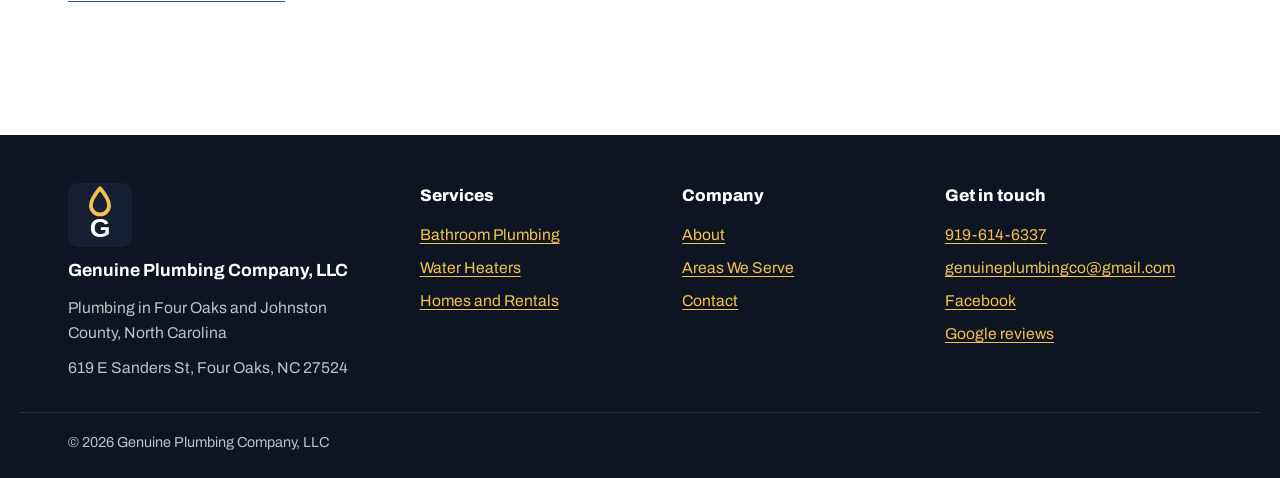
==== commit 7c53be67: "Multi-page layout with drop-down menu Adds a page for each service, a services hub, About, Areas We " ====
--- a/index.html
+++ b/index.html
@@ -7,29 +7,24 @@
 <meta name="description" content="Genuine Plumbing Company in Four Oaks, NC handles water heaters, toilets, vanities, showers and repairs around Johnston County. Call Matt at (919) 614-6337.">
 <meta name="robots" content="noindex, nofollow">
 <link rel="canonical" href="https://bruceb384.github.io/genuine-plumbing/">
-
 <meta property="og:type" content="website">
 <meta property="og:site_name" content="Genuine Plumbing Company, LLC">
 <meta property="og:url" content="https://bruceb384.github.io/genuine-plumbing/">
-<meta property="og:title" content="Genuine Plumbing Company, LLC | Plumbing in Four Oaks, NC">
-<meta property="og:description" content="5.0 stars on Google. Call (919) 614-6337.">
+<meta property="og:title" content="Plumber in Four Oaks, NC | Genuine Plumbing Company">
+<meta property="og:description" content="Genuine Plumbing Company in Four Oaks, NC handles water heaters, toilets, vanities, showers and repairs around Johnston County. Call Matt at (919) 614-6337.">
 <meta property="og:image" content="https://bruceb384.github.io/genuine-plumbing/images/og-image.jpg">
 <meta property="og:image:width" content="1200">
 <meta property="og:image:height" content="630">
 <meta name="twitter:card" content="summary_large_image">
-<meta name="twitter:title" content="Genuine Plumbing Company, LLC | Plumbing in Four Oaks, NC">
-<meta name="twitter:description" content="5.0 stars on Google. Call (919) 614-6337.">
-<meta name="twitter:image" content="https://bruceb384.github.io/genuine-plumbing/images/og-image.jpg">
 <meta name="geo.region" content="US-NC">
 <meta name="geo.placename" content="Four Oaks">
-<meta name="geo.position" content="35.4495524;-78.4222781">
 <meta name="theme-color" content="#172033">
-
 <link rel="icon" type="image/svg+xml" href="favicon.svg">
 <link rel="apple-touch-icon" href="apple-touch-icon.png">
 <link rel="preconnect" href="https://fonts.googleapis.com">
 <link rel="preconnect" href="https://fonts.gstatic.com" crossorigin>
 <link rel="stylesheet" href="https://fonts.googleapis.com/css2?family=Archivo:wght@400;500;600;700;800&family=Archivo+Black&display=swap">
+<link rel="stylesheet" href="site.css">
 
 <script type="application/ld+json">
 {
@@ -84,227 +79,39 @@
   ]
 }
 </script>
-
-<style>
-/* Local service-company layout: white logo header, a split call / quote bar, a photo banner with the town name, then intro copy beside a quote card. */
-:root {
-  --ink: #172033;
-  --ink-2: #4b5468;
-  --soft: #f0f3f7;
-  --line: #d8dee8;
-  --white: #ffffff;
-  --call-bg: #172033;
-  --call-fg: #f2c14e;
-  --call-hover: #0e1421;
-  --act-bg: #f2c14e;
-  --act-fg: #172033;
-  --act-hover: #e0ad35;
-  --brand: #2e5c8a;
-  --band: #2e5c8a;
-  --focus: #5b9bd5;
-  --dark: #172033;
-  --quote-name: #f2c14e;
-  --star: #f2c14e;
-  --town: #f2c14e;
-  --foot: #0e1421;
-  --body: "Archivo", "Helvetica Neue", Arial, sans-serif;
-  --head: "Archivo", "Helvetica Neue", Arial, sans-serif;
-  --brandfont: "Archivo Black", "Arial Black", Arial, sans-serif;
-  --brand-style: normal;
-  --brand-weight: 400;
-  --brand-scale: 0.86;
-  --head-weight: 800;
-  --gutter: clamp(16px, 4vw, 48px);
-  --max: 1240px;
-}
-* { box-sizing: border-box; }
-[hidden] { display: none !important; }
-html { scroll-behavior: smooth; scrollbar-color: var(--ink-2) var(--soft); accent-color: var(--band); -webkit-text-size-adjust: 100%; }
-@media (prefers-reduced-motion: reduce) { html { scroll-behavior: auto; } *, *::before, *::after { animation: none !important; transition: none !important; } }
-body { margin: 0; background: var(--white); color: var(--ink); font-family: var(--body); font-size: 1.0625rem; line-height: 1.6; -webkit-font-smoothing: antialiased; }
-::selection { background: var(--act-bg); color: var(--act-fg); }
-img { max-width: 100%; height: auto; display: block; }
-a { color: inherit; text-underline-offset: 0.2em; }
-input, select, textarea { caret-color: var(--band); }
-:focus-visible { outline: 3px solid var(--focus); outline-offset: 3px; }
-.wrap { width: 100%; max-width: var(--max); margin-inline: auto; padding-inline: var(--gutter); }
-h1, h2, h3 { margin: 0; font-family: var(--head); font-weight: var(--head-weight); text-wrap: balance; }
-.brandtype { font-family: var(--brandfont); font-style: var(--brand-style); font-weight: var(--brand-weight); text-transform: uppercase; }
-
-/* Header */
-.site-header { background: var(--white); position: relative; z-index: 30; }
-.bar { display: flex; align-items: center; justify-content: space-between; gap: 16px; padding-block: 12px; }
-.logo { display: flex; align-items: center; gap: 12px; text-decoration: none; min-width: 0; }
-.logo img { width: clamp(48px, 5vw, 60px); height: auto; flex: none; }
-.wm { display: grid; line-height: 1; min-width: 0; }
-.wm strong { font-size: calc(clamp(1.6rem, 3vw, 2.3rem) * var(--brand-scale)); line-height: .92; letter-spacing: 0.01em; }
-.wm small { margin-top: 4px; font-family: var(--head); font-weight: 700; font-size: clamp(0.8rem, 1.4vw, 0.98rem); color: var(--brand); letter-spacing: 0.02em; }
-.menu-btn { width: 56px; height: 56px; flex: none; border: 0; border-radius: 6px; background: var(--call-bg); color: var(--call-fg); display: grid; place-items: center; cursor: pointer; }
-.menu-btn svg { width: 28px; height: 28px; stroke: currentColor; stroke-width: 2.6; stroke-linecap: round; }
-.menu-btn:hover { background: var(--call-hover); }
-.menu { position: absolute; right: var(--gutter); top: calc(100% - 6px); width: min(320px, calc(100vw - 32px)); background: var(--white); border: 1px solid var(--line); border-radius: 10px; box-shadow: 0 24px 48px -18px rgba(0, 0, 0, .35); padding: 8px; display: grid; }
-.menu a { padding: 12px 14px; border-radius: 6px; text-decoration: none; font-weight: 600; font-size: 1.05rem; }
-.menu a:hover { background: var(--soft); }
-.menu .menu-call { margin-top: 6px; background: var(--call-bg); color: var(--call-fg); text-align: center; font-size: calc(1.3rem * var(--brand-scale)); }
-.menu .menu-call:hover { background: var(--call-hover); }
-
-/* Split call / quote bar */
-.cta-bar { display: grid; grid-template-columns: 1fr 1fr; }
-.cta-bar a { display: flex; align-items: center; justify-content: center; gap: 12px; min-height: 64px; padding: 6px 16px 2px; text-decoration: none; font-size: calc(clamp(1.45rem, 2.8vw, 2.1rem) * var(--brand-scale)); letter-spacing: 0.01em; transition: background-color .15s ease-out; }
-.cta-bar svg { width: 24px; height: 24px; fill: currentColor; margin-top: -4px; }
-.cta-call { background: var(--call-bg); color: var(--call-fg); }
-.cta-call:hover { background: var(--call-hover); }
-.cta-book { background: var(--act-bg); color: var(--act-fg); }
-.cta-book:hover { background: var(--act-hover); }
-
-/* Banner */
-.banner { position: relative; height: clamp(210px, 26vw, 340px); overflow: hidden; background: var(--dark); }
-.banner img { width: 100%; height: 100%; object-fit: cover; object-position: 50% 22%; }
-.banner::after { content: ""; position: absolute; inset: 0; background: linear-gradient(90deg, rgba(8, 10, 12, .74) 0%, rgba(8, 10, 12, .36) 45%, rgba(8, 10, 12, 0) 75%); }
-.banner::after { background: linear-gradient(0deg, rgba(8, 10, 12, .72) 0%, rgba(8, 10, 12, .2) 55%, rgba(8, 10, 12, 0) 80%), linear-gradient(90deg, rgba(8, 10, 12, .6) 0%, rgba(8, 10, 12, .2) 50%, rgba(8, 10, 12, 0) 80%); }
-.banner .town { position: absolute; left: var(--gutter); bottom: clamp(16px, 3vw, 34px); z-index: 1; margin: 0; color: var(--white); font-size: calc(clamp(2.5rem, 7vw, 5.4rem) * var(--brand-scale) * 1); line-height: 0.9; text-shadow: 0 2px 18px rgba(0, 0, 0, .45); }
-.banner .town span { color: var(--town); }
-
-/* Intro + quote card */
-.intro { background: var(--soft); padding-block: clamp(36px, 5vw, 64px) clamp(56px, 7vw, 96px); }
-.intro-grid { display: grid; grid-template-columns: minmax(0, 1.2fr) minmax(0, 0.8fr); gap: clamp(28px, 5vw, 64px); align-items: start; }
-.intro-copy { display: grid; gap: 18px; padding-top: 8px; }
-.intro h1 { color: var(--brand); font-size: clamp(2.2rem, 4.5vw, 3.6rem); line-height: 1.04; letter-spacing: -0.01em; }
-.intro p { margin: 0; font-size: 1.18rem; line-height: 1.6; max-width: 58ch; }
-.intro p a { color: var(--brand); font-weight: 700; }
-.intro p a[href^="tel:"], .intro p a[href^="sms:"] { white-space: nowrap; }
-.facts { list-style: none; margin: 6px 0 0; padding: 0; display: flex; flex-wrap: wrap; gap: 10px 22px; }
-.facts li { display: flex; align-items: center; gap: 8px; font-weight: 700; }
-.facts svg { width: 20px; height: 20px; flex: none; }
-.facts .line { fill: none; stroke: var(--brand); stroke-width: 2.2; stroke-linecap: round; stroke-linejoin: round; }
-.facts .solid { fill: var(--brand); }
-
-.book-card { margin-top: clamp(-120px, -9vw, -60px); position: relative; z-index: 2; background: var(--white); border-radius: 14px; overflow: hidden; box-shadow: 0 28px 56px -26px rgba(0, 0, 0, .45); }
-.book-head { position: relative; padding: 26px 24px 24px; background-color: var(--band); background-image: url("data:image/svg+xml,%3Csvg xmlns='http://www.w3.org/2000/svg' width='48' height='24' viewBox='0 0 48 24'%3E%3Cpath d='M0 20 L12 8 L24 20 L36 8 L48 20' fill='none' stroke='%23ffffff' stroke-opacity='.11' stroke-width='3'/%3E%3C/svg%3E"); background-size: 48px 24px; color: var(--white); text-align: center; }
-.book-head h2 { font-size: clamp(1.8rem, 2.7vw, 2.3rem); line-height: 1.05; }
-.book-head p { margin: 6px 0 0; font-weight: 500; opacity: .95; }
-form { padding: 22px 22px 24px; display: grid; grid-template-columns: 1fr 1fr; gap: 12px; }
-.field { display: grid; gap: 4px; }
-.field-wide { grid-column: 1 / -1; }
-label { font-weight: 600; font-size: 0.9rem; }
-label .opt { font-weight: 400; color: var(--ink-2); }
-input, select, textarea { width: 100%; min-height: 48px; padding: 11px 13px; font: 400 1rem/1.3 var(--body); color: var(--ink); background: var(--white); border: 1.5px solid #bfc3c4; border-radius: 4px; transition: border-color .15s ease-out; }
-textarea { min-height: 100px; resize: vertical; line-height: 1.5; }
-input:hover, select:hover, textarea:hover { border-color: var(--ink-2); }
-input:focus, select:focus, textarea:focus { outline: none; border-color: var(--band); box-shadow: 0 0 0 3px color-mix(in srgb, var(--focus) 35%, transparent); }
-.hp { position: absolute; left: -9999px; }
-.submit { grid-column: 1 / -1; min-height: 54px; border: 0; border-radius: 6px; background: var(--call-bg); color: var(--call-fg); font-size: calc(1.5rem * var(--brand-scale)); cursor: pointer; padding-top: 3px; }
-.submit:hover { background: var(--call-hover); }
-.submit:disabled { opacity: .65; cursor: progress; }
-.form-note { grid-column: 1 / -1; margin: 0; font-size: 0.9rem; color: var(--ink-2); text-align: center; }
-.nobr { white-space: nowrap; font-weight: 700; color: var(--ink); }
-.form-status { grid-column: 1 / -1; margin: 0; font-weight: 700; color: #a3261b; }
-.form-status:empty { display: none; }
-.form-done { padding: 28px 24px 32px; display: grid; gap: 6px; text-align: center; }
-.form-done strong { font-family: var(--head); font-weight: var(--head-weight); font-size: 1.8rem; color: var(--brand); }
-.form-done p { margin: 0; color: var(--ink-2); }
-
-/* Sections */
-.section { padding-block: clamp(60px, 8vw, 104px); }
-.section-head { display: grid; gap: 10px; margin-bottom: clamp(28px, 4vw, 44px); max-width: 640px; }
-.section-head h2 { font-size: clamp(2rem, 3.8vw, 3rem); line-height: 1.05; color: var(--ink); }
-.section-head p { margin: 0; color: var(--ink-2); font-size: 1.12rem; }
-
-.trades { display: grid; grid-template-columns: repeat(3, minmax(0, 1fr)); gap: clamp(16px, 2.4vw, 28px); }
-.trade { border: 1px solid var(--line); border-top: 6px solid var(--band); border-radius: 10px; padding: 24px 24px 26px; display: grid; gap: 14px; align-content: start; }
-.trade:nth-child(2) { border-top-color: var(--act-bg); }
-.trade:nth-child(3) { border-top-color: var(--ink-2); }
-.trade-title { display: flex; align-items: center; gap: 12px; }
-.trade-title .ico { width: 46px; height: 46px; border-radius: 50%; display: grid; place-items: center; background: var(--call-bg); color: var(--call-fg); flex: none; }
-.trade-title .ico svg { width: 24px; height: 24px; fill: none; stroke: currentColor; stroke-width: 2; stroke-linecap: round; stroke-linejoin: round; }
-.trade h3 { font-size: 1.6rem; line-height: 1.05; }
-.trade ul { list-style: none; margin: 0; padding: 0; display: grid; gap: 10px; }
-.trade li { display: grid; grid-template-columns: 22px minmax(0, 1fr); gap: 8px; line-height: 1.4; }
-.trade li svg { width: 18px; height: 18px; margin-top: 3px; fill: none; stroke: var(--band); stroke-width: 3; stroke-linecap: round; stroke-linejoin: round; }
-.trade li span { color: var(--ink-2); }
-.trade li strong { display: block; color: var(--ink); font-weight: 700; }
-
-.work { background: var(--soft); }
-.shots { list-style: none; margin: 0; padding: 0; display: grid; grid-template-columns: repeat(3, minmax(0, 1fr)); gap: clamp(12px, 1.6vw, 18px); }
-.shots img { width: 100%; height: auto; aspect-ratio: 4 / 3; object-fit: cover; border-radius: 10px; background: var(--line); }
-
-.reviews { background: var(--dark); color: #f1f3f2; }
-.reviews .section-head h2 { color: var(--white); }
-.reviews .section-head p { color: #bcc2c2; }
-.reviews .section-head a { color: var(--quote-name); font-weight: 700; }
-.stars { display: inline-flex; gap: 3px; vertical-align: -3px; }
-.stars svg { width: 18px; height: 18px; fill: var(--star); }
-.quotes { list-style: none; margin: 0; padding: 0; display: grid; grid-template-columns: repeat(2, minmax(0, 1fr)); gap: 16px; }
-.quotes li { background: color-mix(in srgb, var(--dark) 90%, #ffffff); border-radius: 10px; padding: 22px 22px 20px; display: grid; gap: 12px; align-content: start; }
-.quotes q { quotes: "\201C" "\201D"; font-size: 1.12rem; line-height: 1.45; }
-.quotes cite { font-style: normal; color: #bcc2c2; font-size: 0.95rem; }
-.quotes cite strong { color: var(--quote-name); }
-
-.area-grid { display: grid; grid-template-columns: minmax(0, 0.9fr) minmax(0, 1.1fr); gap: 24px 56px; align-items: start; }
-.towns { list-style: none; margin: 0; padding: 0; display: flex; flex-wrap: wrap; gap: 10px; }
-.towns li { padding: 10px 16px; border-radius: 999px; background: var(--soft); border: 1px solid var(--line); font-weight: 700; }
-.towns li.home { background: var(--call-bg); color: var(--call-fg); border-color: var(--call-bg); }
-.address { margin: 18px 0 0; font-weight: 600; }
-.address a { color: var(--brand); }
-
-.site-footer { background: var(--foot); color: #bcc2c2; font-size: 0.98rem; padding-bottom: env(safe-area-inset-bottom, 0px); }
-.foot { display: grid; grid-template-columns: auto 1fr auto; gap: 20px 40px; align-items: center; padding-block: 34px; }
-.foot img { width: 72px; height: 72px; }
-.foot strong { color: var(--white); }
-.foot a { color: var(--quote-name); }
-.foot-right { text-align: right; }
-
-/* Text us */
-.text-us { position: fixed; right: max(16px, env(safe-area-inset-right, 0px)); bottom: calc(18px + env(safe-area-inset-bottom, 0px)); z-index: 40; display: grid; justify-items: end; gap: 10px; }
-.bubble { position: relative; max-width: 270px; background: var(--white); border-radius: 14px; box-shadow: 0 18px 40px -14px rgba(0, 0, 0, .4); padding: 14px 40px 14px 14px; display: flex; gap: 12px; align-items: center; font-weight: 600; line-height: 1.35; }
-.bubble img { width: 44px; height: 44px; flex: none; }
-.bubble button { position: absolute; top: 6px; right: 6px; width: 28px; height: 28px; border: 0; border-radius: 50%; background: transparent; color: var(--ink-2); font-size: 1.2rem; line-height: 1; cursor: pointer; }
-.bubble button:hover { background: var(--soft); }
-.text-btn { display: inline-flex; align-items: center; gap: 10px; min-height: 54px; padding: 4px 22px 0; border-radius: 999px; background: var(--act-bg); color: var(--act-fg); border: 2px solid var(--ink); text-decoration: none; font-size: calc(1.45rem * var(--brand-scale)); box-shadow: 0 14px 30px -12px rgba(0, 0, 0, .45); }
-.text-btn svg { width: 22px; height: 22px; fill: currentColor; margin-top: -3px; }
-.text-btn:hover { background: var(--act-hover); }
-@media (prefers-reduced-motion: no-preference) { .bubble { animation: pop .35s cubic-bezier(.2, .9, .3, 1.2) 1.2s both; } }
-@keyframes pop { from { opacity: 0; transform: translateY(8px) scale(.96); } to { opacity: 1; transform: none; } }
-
-@media (max-width: 980px) {
-  .intro-grid, .area-grid { grid-template-columns: 1fr; }
-  .book-card { margin-top: 0; }
-  .trades, .quotes { grid-template-columns: 1fr; }
-  .shots { grid-template-columns: 1fr 1fr; }
-  .shots li:first-child { grid-column: 1 / -1; }
-  .shots li:first-child img { aspect-ratio: 16 / 9; }
-  .foot { grid-template-columns: auto 1fr; }
-  .foot-right { grid-column: 1 / -1; text-align: left; }
-}
-@media (max-width: 560px) {
-  .cta-bar a { min-height: 56px; font-size: calc(1.3rem * var(--brand-scale)); gap: 8px; padding-inline: 8px; }
-  .cta-bar svg { width: 20px; height: 20px; }
-  form { grid-template-columns: 1fr; }
-  .shots { grid-template-columns: 1fr; }
-  .bubble { max-width: 230px; font-size: 0.95rem; }
-  body { padding-bottom: 90px; }
-}
-</style>
 </head>
-<body>
+<body class="home">
 
 <header class="site-header">
   <div class="wrap bar">
-    <a class="logo" href="#top" aria-label="Genuine Plumbing Company, LLC home"><img src="favicon.svg" width="120" height="120" alt=""><span class="wm"><strong class="brandtype">Genuine</strong><small>Plumbing Company</small></span></a>
-    <button class="menu-btn" type="button" aria-expanded="false" aria-controls="menu" aria-label="Open menu">
+    <a class="logo" href="./" aria-label="Genuine Plumbing Company, LLC home"><img src="favicon.svg" width="120" height="120" alt=""><span class="wm"><strong class="brandtype">Genuine</strong><small>Plumbing Company</small></span></a>
+    <nav class="desk-nav" aria-label="Main">
+      <ul>
+        <li><a href="./" aria-current="page">Home</a></li>
+        <li class="dd"><a href="services/">Services</a><button class="dd-btn" type="button" aria-expanded="false" aria-label="Show services"><svg viewBox="0 0 24 24" aria-hidden="true"><path d="M6 9l6 6 6-6"/></svg></button><ul class="dd-menu"><li><a href="services/bathroom-plumbing/">Bathroom Plumbing</a></li><li><a href="services/water-heaters/">Water Heaters</a></li><li><a href="services/homes-and-rentals/">Homes and Rentals</a></li></ul></li>
+        <li><a href="about/">About</a></li>
+        <li class="dd"><a href="service-area/">Areas We Serve</a><button class="dd-btn" type="button" aria-expanded="false" aria-label="Show towns"><svg viewBox="0 0 24 24" aria-hidden="true"><path d="M6 9l6 6 6-6"/></svg></button><ul class="dd-menu"><li><a href="service-area/#four-oaks">Four Oaks</a></li><li><a href="service-area/#smithfield">Smithfield</a></li><li><a href="service-area/#benson">Benson</a></li><li><a href="service-area/#clayton">Clayton</a></li><li><a href="service-area/#willow-spring">Willow Spring</a></li><li><a href="service-area/#johnston-county">Johnston County</a></li></ul></li>
+        <li><a href="contact/">Contact</a></li>
+      </ul>
+    </nav>
+    <a class="desk-call brandtype" href="tel:+19196146337"><svg viewBox="0 0 24 24" aria-hidden="true"><path d="M6.6 10.8a15.1 15.1 0 0 0 6.6 6.6l2.2-2.2a1 1 0 0 1 1-.25 11.4 11.4 0 0 0 3.6.57 1 1 0 0 1 1 1V20a1 1 0 0 1-1 1A17 17 0 0 1 3 4a1 1 0 0 1 1-1h3.5a1 1 0 0 1 1 1c0 1.25.2 2.45.57 3.57a1 1 0 0 1-.25 1z"/></svg>919-614-6337</a>
+    <button class="menu-btn" type="button" aria-expanded="false" aria-controls="drawer" aria-label="Open menu">
       <svg viewBox="0 0 24 24" aria-hidden="true"><path d="M4 7h16M4 12h16M4 17h16"/></svg>
     </button>
-    <nav class="menu" id="menu" aria-label="Main" hidden>
-      <a href="#services">Services</a>
-      <a href="#work">Recent jobs</a>
-      <a href="#reviews">Reviews</a>
-
-      <a href="#area">Service area</a>
-      <a href="#book">Book now</a>
-      <a class="menu-call brandtype" href="tel:+19196146337">Call (919) 614-6337</a>
-    </nav>
   </div>
 </header>
+<div class="scrim" hidden></div>
+<nav class="drawer" id="drawer" aria-label="Menu" aria-hidden="true">
+  <div class="drawer-head"><button class="drawer-close" type="button" aria-label="Close menu"><svg viewBox="0 0 24 24" aria-hidden="true"><path d="M5 5l14 14M19 5 5 19"/></svg></button></div>
+  <ul class="dnav">
+    <li><a href="./" aria-current="page">Home</a></li>
+    <li><div class="drow"><a href="services/">Services</a><button class="dsub-btn" type="button" aria-expanded="false" aria-controls="dsub-services" aria-label="Show services"><svg viewBox="0 0 24 24" aria-hidden="true"><path d="M6 9l6 6 6-6"/></svg></button></div><ul class="dsub" id="dsub-services" hidden><li><a href="services/bathroom-plumbing/">Bathroom Plumbing</a></li><li><a href="services/water-heaters/">Water Heaters</a></li><li><a href="services/homes-and-rentals/">Homes and Rentals</a></li></ul></li>
+    <li><a href="about/">About</a></li>
+    <li><div class="drow"><a href="service-area/">Areas We Serve</a><button class="dsub-btn" type="button" aria-expanded="false" aria-controls="dsub-areas" aria-label="Show towns"><svg viewBox="0 0 24 24" aria-hidden="true"><path d="M6 9l6 6 6-6"/></svg></button></div><ul class="dsub" id="dsub-areas" hidden><li><a href="service-area/#four-oaks">Four Oaks</a></li><li><a href="service-area/#smithfield">Smithfield</a></li><li><a href="service-area/#benson">Benson</a></li><li><a href="service-area/#clayton">Clayton</a></li><li><a href="service-area/#willow-spring">Willow Spring</a></li><li><a href="service-area/#johnston-county">Johnston County</a></li></ul></li>
+    <li><a href="contact/">Contact</a></li>
+  </ul>
+  <a class="drawer-call brandtype" href="tel:+19196146337"><svg viewBox="0 0 24 24" aria-hidden="true"><path d="M6.6 10.8a15.1 15.1 0 0 0 6.6 6.6l2.2-2.2a1 1 0 0 1 1-.25 11.4 11.4 0 0 0 3.6.57 1 1 0 0 1 1 1V20a1 1 0 0 1-1 1A17 17 0 0 1 3 4a1 1 0 0 1 1-1h3.5a1 1 0 0 1 1 1c0 1.25.2 2.45.57 3.57a1 1 0 0 1-.25 1z"/></svg>Call 919-614-6337</a>
+</nav>
 
 <div class="cta-bar">
   <a class="cta-call brandtype" href="tel:+19196146337"><svg viewBox="0 0 24 24" aria-hidden="true"><path d="M6.6 10.8a15.1 15.1 0 0 0 6.6 6.6l2.2-2.2a1 1 0 0 1 1-.25 11.4 11.4 0 0 0 3.6.57 1 1 0 0 1 1 1V20a1 1 0 0 1-1 1A17 17 0 0 1 3 4a1 1 0 0 1 1-1h3.5a1 1 0 0 1 1 1c0 1.25.2 2.45.57 3.57a1 1 0 0 1-.25 1z"/></svg>919-614-6337</a>
@@ -312,11 +119,11 @@
 </div>
 
 <main id="top">
+
   <div class="banner">
-    <img src="images/vanity-1125.jpg" srcset="images/vanity-800.jpg 800w, images/vanity-1125.jpg 1125w" sizes="100vw" width="1125" height="1500" alt="New double-sink vanity with a marble top" fetchpriority="high">
+    <img src="images/vanity-1125.jpg" srcset="images/vanity-800.jpg 800w, images/vanity-1125.jpg 1125w" sizes="100vw" width="1125" height="1500" alt="New double-sink vanity with a marble top" fetchpriority="high" style="object-position:50% 22%">
     <p class="town brandtype">Four Oaks, <span>NC</span></p>
   </div>
-
   <section class="intro" aria-labelledby="intro-title">
     <div class="wrap intro-grid">
       <div class="intro-copy">
@@ -329,7 +136,6 @@
           <li><svg class="solid" viewBox="0 0 24 24" aria-hidden="true"><path d="M12 2.5l2.9 6 6.6.9-4.8 4.6 1.2 6.5L12 17.4l-5.9 3.1 1.2-6.5L2.5 9.4l6.6-.9z"/></svg>5.0 stars on Google</li>
         </ul>
       </div>
-
       <div class="book-card" id="book">
         <div class="book-head">
           <h2>Book a Service Call</h2>
@@ -368,46 +174,41 @@
       </div>
     </div>
   </section>
-
-  <section id="services" class="section" aria-labelledby="services-title">
+  <section class="section" aria-labelledby="services-title">
     <div class="wrap">
-      <div class="section-head">
-        <h2 id="services-title">Bathrooms, water heaters and repairs</h2>
-        <p>Accommodating, responsive and reasonably priced, say the folks who've used Matt.</p>
-      </div>
-      <div class="trades">
-        <div class="trade">
-          <div class="trade-title"><span class="ico"><svg viewBox="0 0 24 24" aria-hidden="true"><path d="M12 3s-6 7-6 11a6 6 0 0 0 12 0c0-4-6-11-6-11z"/></svg></span><h3>Bathrooms</h3></div>
+      <div class="section-head"><h2 id="services-title">Bathrooms, water heaters and repairs</h2><p>Accommodating, responsive and reasonably priced, say the folks who've used Matt.</p></div>
+      <div class="svc-grid">
+        <a class="svc-card" href="services/bathroom-plumbing/">
+          <div class="svc-title"><span class="ico"><svg viewBox="0 0 24 24" aria-hidden="true"><path d="M12 3s-6 7-6 11a6 6 0 0 0 12 0c0-4-6-11-6-11z"/></svg></span><h3>Bathroom Plumbing</h3></div>
           <ul>
-            <li><svg viewBox="0 0 24 24" aria-hidden="true"><path d="M4 12.5l5 5L20 6.5"/></svg><span><strong>Vanities and sinks</strong>New vanities and sinks put in.</span></li>
-            <li><svg viewBox="0 0 24 24" aria-hidden="true"><path d="M4 12.5l5 5L20 6.5"/></svg><span><strong>Toilets</strong>Toilets installed and repaired.</span></li>
-            <li><svg viewBox="0 0 24 24" aria-hidden="true"><path d="M4 12.5l5 5L20 6.5"/></svg><span><strong>Showers</strong>Shower valves and trim installed.</span></li>
+            <li><svg viewBox="0 0 24 24" aria-hidden="true"><path d="M4 12.5l5 5L20 6.5"/></svg><span>Vanities and sinks</span></li>
+            <li><svg viewBox="0 0 24 24" aria-hidden="true"><path d="M4 12.5l5 5L20 6.5"/></svg><span>Toilets</span></li>
+            <li><svg viewBox="0 0 24 24" aria-hidden="true"><path d="M4 12.5l5 5L20 6.5"/></svg><span>Showers</span></li>
           </ul>
-        </div>
-        <div class="trade">
-          <div class="trade-title"><span class="ico"><svg viewBox="0 0 24 24" aria-hidden="true"><path d="M14.5 5.5a3.5 3.5 0 0 0 4.6 4.6L21 12l-9 9-3-3 9-9z" transform="translate(-2 0)"/><path d="M4 20l5-5"/></svg></span><h3>Water Heaters</h3></div>
+          <span class="more">See bathroom plumbing</span>
+        </a>
+        <a class="svc-card" href="services/water-heaters/">
+          <div class="svc-title"><span class="ico"><svg viewBox="0 0 24 24" aria-hidden="true"><path d="M14.5 5.5a3.5 3.5 0 0 0 4.6 4.6L21 12l-9 9-3-3 9-9z" transform="translate(-2 0)"/><path d="M4 20l5-5"/></svg></span><h3>Water Heaters</h3></div>
           <ul>
-            <li><svg viewBox="0 0 24 24" aria-hidden="true"><path d="M4 12.5l5 5L20 6.5"/></svg><span><strong>Water heaters</strong>Water heaters replaced, even over a holiday.</span></li>
-            <li><svg viewBox="0 0 24 24" aria-hidden="true"><path d="M4 12.5l5 5L20 6.5"/></svg><span><strong>Repairs</strong>Leaks and everyday plumbing repairs.</span></li>
+            <li><svg viewBox="0 0 24 24" aria-hidden="true"><path d="M4 12.5l5 5L20 6.5"/></svg><span>Water heaters</span></li>
+            <li><svg viewBox="0 0 24 24" aria-hidden="true"><path d="M4 12.5l5 5L20 6.5"/></svg><span>Repairs</span></li>
           </ul>
-        </div>
-        <div class="trade">
-          <div class="trade-title"><span class="ico"><svg viewBox="0 0 24 24" aria-hidden="true"><path d="M3 11.5 12 4l9 7.5"/><path d="M5.5 10v10h13V10"/><path d="M10 20v-5h4v5"/></svg></span><h3>Homes and Rentals</h3></div>
+          <span class="more">See water heaters</span>
+        </a>
+        <a class="svc-card" href="services/homes-and-rentals/">
+          <div class="svc-title"><span class="ico"><svg viewBox="0 0 24 24" aria-hidden="true"><path d="M3 11.5 12 4l9 7.5"/><path d="M5.5 10v10h13V10"/><path d="M10 20v-5h4v5"/></svg></span><h3>Homes and Rentals</h3></div>
           <ul>
-            <li><svg viewBox="0 0 24 24" aria-hidden="true"><path d="M4 12.5l5 5L20 6.5"/></svg><span><strong>Your home</strong>Plumbing for the house you live in.</span></li>
-            <li><svg viewBox="0 0 24 24" aria-hidden="true"><path d="M4 12.5l5 5L20 6.5"/></svg><span><strong>Clients and rentals</strong>Work for agents' clients and property owners, done on time.</span></li>
+            <li><svg viewBox="0 0 24 24" aria-hidden="true"><path d="M4 12.5l5 5L20 6.5"/></svg><span>Your home</span></li>
+            <li><svg viewBox="0 0 24 24" aria-hidden="true"><path d="M4 12.5l5 5L20 6.5"/></svg><span>Clients and rentals</span></li>
           </ul>
-        </div>
-      </div>
-    </div>
-  </section>
-
-  <section id="work" class="section work" aria-labelledby="work-title">
+          <span class="more">See homes and rentals</span>
+        </a>
+      </div>
+    </div>
+  </section>
+  <section class="section alt" aria-labelledby="work-title">
     <div class="wrap">
-      <div class="section-head">
-        <h2 id="work-title">Recent jobs</h2>
-        <p>Photos from our own work.</p>
-      </div>
+      <div class="section-head"><h2 id="work-title">Recent jobs</h2><p>Photos from our own work.</p></div>
       <ul class="shots">
         <li><img src="images/vanity-1125.jpg" srcset="images/vanity-800.jpg 800w, images/vanity-1125.jpg 1125w" sizes="(max-width: 560px) 100vw, (max-width: 980px) 50vw, 33vw" width="1125" height="1500" alt="New double-sink vanity with a marble top" loading="lazy" decoding="async"></li>
         <li><img src="images/toilet-1125.jpg" srcset="images/toilet-800.jpg 800w, images/toilet-1125.jpg 1125w" sizes="(max-width: 560px) 100vw, (max-width: 980px) 50vw, 33vw" width="1125" height="1500" alt="New toilet installed on a marble-look tile floor" loading="lazy" decoding="async"></li>
@@ -415,8 +216,8 @@
       </ul>
     </div>
   </section>
-
-  <section id="reviews" class="section reviews" aria-labelledby="reviews-title">
+  
+  <section class="section reviews" aria-labelledby="reviews-title">
     <div class="wrap">
       <div class="section-head">
         <h2 id="reviews-title">What customers say</h2>
@@ -430,27 +231,22 @@
       </ul>
     </div>
   </section>
-
-  <section id="area" class="section" aria-labelledby="area-title">
+  <section class="section" aria-labelledby="area-title">
     <div class="wrap area-grid">
-      <div class="section-head">
-        <h2 id="area-title">Based in Four Oaks</h2>
-        <p>Based in Four Oaks. If your town isn't listed, call and ask.</p>
-        <p class="address"><a href="https://maps.google.com/?cid=2202193068454194431" target="_blank" rel="noopener">619 E Sanders St, Four Oaks, NC 27524</a></p>
-      </div>
-      <ul class="towns">
-        <li class="home">Four Oaks</li><li>Smithfield</li><li>Benson</li><li>Clayton</li><li>Willow Spring</li><li>Johnston County</li>
-      </ul>
+      <div class="section-head"><h2 id="area-title">Based in Four Oaks</h2><p>Based in Four Oaks. If your town isn't listed, call and ask.</p><p><a href="service-area/">See all the areas we serve</a></p></div>
+      <ul class="towns"><li><a href="service-area/#four-oaks">Four Oaks</a></li><li><a href="service-area/#smithfield">Smithfield</a></li><li><a href="service-area/#benson">Benson</a></li><li><a href="service-area/#clayton">Clayton</a></li><li><a href="service-area/#willow-spring">Willow Spring</a></li><li><a href="service-area/#johnston-county">Johnston County</a></li></ul>
     </div>
   </section>
 </main>
 
 <footer class="site-footer">
-  <div class="wrap foot">
-    <img src="favicon.svg" width="120" height="120" alt="">
-    <div><strong>Genuine Plumbing Company, LLC</strong><br>619 E Sanders St, Four Oaks, NC 27524<br>Plumbing in Four Oaks and Johnston County, North Carolina</div>
-    <div class="foot-right"><a href="tel:+19196146337">919-614-6337</a><br><a href="mailto:genuineplumbingco@gmail.com">genuineplumbingco@gmail.com</a><br><a href="https://www.facebook.com/genuineplumbingcompanyllc/" target="_blank" rel="noopener">Facebook</a><br><a href="https://maps.google.com/?cid=2202193068454194431" target="_blank" rel="noopener">Google reviews</a></div>
-  </div>
+  <div class="wrap foot-grid">
+    <div class="foot-brand"><img src="favicon.svg" width="120" height="120" alt=""><strong>Genuine Plumbing Company, LLC</strong><span>Plumbing in Four Oaks and Johnston County, North Carolina</span><span>619 E Sanders St, Four Oaks, NC 27524</span></div>
+    <div><h2>Services</h2><ul><li><a href="services/bathroom-plumbing/">Bathroom Plumbing</a></li><li><a href="services/water-heaters/">Water Heaters</a></li><li><a href="services/homes-and-rentals/">Homes and Rentals</a></li></ul></div>
+    <div><h2>Company</h2><ul><li><a href="about/">About</a></li><li><a href="service-area/">Areas We Serve</a></li><li><a href="contact/">Contact</a></li></ul></div>
+    <div><h2>Get in touch</h2><ul><li><a href="tel:+19196146337">919-614-6337</a></li><li><a href="mailto:genuineplumbingco@gmail.com">genuineplumbingco@gmail.com</a></li><li><a href="https://www.facebook.com/genuineplumbingcompanyllc/" target="_blank" rel="noopener">Facebook</a></li><li><a href="https://maps.google.com/?cid=2202193068454194431" target="_blank" rel="noopener">Google reviews</a></li></ul></div>
+  </div>
+  <div class="wrap foot-base">© 2026 Genuine Plumbing Company, LLC</div>
 </footer>
 
 <div class="text-us">
@@ -462,54 +258,6 @@
   <a class="text-btn brandtype" href="sms:+19196146337"><svg viewBox="0 0 24 24" aria-hidden="true"><path d="M4 4h16a2 2 0 0 1 2 2v10a2 2 0 0 1-2 2H9l-5 4v-4a2 2 0 0 1-2-2V6a2 2 0 0 1 2-2zm3 6h2v2H7zm4 0h2v2h-2zm4 0h2v2h-2z"/></svg>Text us</a>
 </div>
 
-<script>
-  // Menu button opens and closes the dropdown.
-  const menuBtn = document.querySelector('.menu-btn');
-  const menu = document.getElementById('menu');
-  const setMenu = (open) => { menu.hidden = !open; menuBtn.setAttribute('aria-expanded', String(open)); menuBtn.setAttribute('aria-label', open ? 'Close menu' : 'Open menu'); };
-  menuBtn.addEventListener('click', () => setMenu(menu.hidden));
-  menu.addEventListener('click', (e) => { if (e.target.closest('a')) setMenu(false); });
-  document.addEventListener('keydown', (e) => { if (e.key === 'Escape') setMenu(false); });
-  document.addEventListener('click', (e) => { if (!menu.hidden && !e.target.closest('.site-header')) setMenu(false); });
-
-  // The text bubble can be closed and stays closed for this visit.
-  const bubble = document.getElementById('bubble');
-  try { if (sessionStorage.getItem('genuine-plumbing-bubble') === 'closed') bubble.hidden = true; } catch (e) {}
-  document.getElementById('bubble-close').addEventListener('click', () => {
-    bubble.hidden = true;
-    try { sessionStorage.setItem('genuine-plumbing-bubble', 'closed'); } catch (e) {}
-  });
-
-  // Quote requests post to Netlify Forms and swap to a confirmation in place.
-  document.querySelectorAll('form[data-form]').forEach((form) => {
-    const done = form.nextElementSibling;
-    const status = form.querySelector('.form-status');
-    const button = form.querySelector('button[type="submit"]');
-    const label = button.textContent;
-    form.addEventListener('submit', async (event) => {
-      event.preventDefault();
-      if (form.hasAttribute('data-preview')) {
-        done.querySelector('strong').textContent = 'This is a preview.';
-        done.querySelector('p').textContent = 'Once the site is live, requests like this come straight to you.';
-        form.hidden = true;
-        done.hidden = false;
-        return;
-      }
-      button.disabled = true;
-      button.textContent = 'Sending…';
-      status.textContent = '';
-      try {
-        const response = await fetch('/', { method: 'POST', headers: { 'Content-Type': 'application/x-www-form-urlencoded' }, body: new URLSearchParams(new FormData(form)).toString() });
-        if (!response.ok) throw new Error('Status ' + response.status);
-        form.hidden = true;
-        done.hidden = false;
-      } catch (error) {
-        status.textContent = "Your request didn't send. Check your connection, or call 919-614-6337.";
-        button.disabled = false;
-        button.textContent = label;
-      }
-    });
-  });
-</script>
+<script src="site.js"></script>
 </body>
 </html>
--- a/site.css
+++ b/site.css
@@ -0,0 +1,239 @@
+:root {
+  --ink: #172033; --ink-2: #4b5468; --soft: #f0f3f7; --line: #d8dee8; --white: #ffffff;
+  --call-bg: #172033; --call-fg: #f2c14e; --call-hover: #0e1421;
+  --act-bg: #f2c14e; --act-fg: #172033; --act-hover: #e0ad35;
+  --brand: #2e5c8a; --band: #2e5c8a; --focus: #5b9bd5; --dark: #172033;
+  --quote-name: #f2c14e; --star: #f2c14e; --town: #f2c14e; --foot: #0e1421;
+  --body: "Archivo", "Helvetica Neue", Arial, sans-serif; --head: "Archivo", "Helvetica Neue", Arial, sans-serif; --brandfont: "Archivo Black", "Arial Black", Arial, sans-serif;
+  --brand-style: normal; --brand-weight: 400; --brand-scale: 0.86; --head-weight: 800;
+  --gutter: clamp(16px, 4vw, 48px); --max: 1240px;
+}
+* { box-sizing: border-box; }
+[hidden] { display: none !important; }
+html { scroll-behavior: smooth; accent-color: var(--band); -webkit-text-size-adjust: 100%; }
+@media (prefers-reduced-motion: reduce) { html { scroll-behavior: auto; } *, *::before, *::after { animation: none !important; transition: none !important; } }
+body { margin: 0; background: var(--white); color: var(--ink); font-family: var(--body); font-size: 1.0625rem; line-height: 1.6; -webkit-font-smoothing: antialiased; }
+body.locked { overflow: hidden; }
+::selection { background: var(--act-bg); color: var(--act-fg); }
+img { max-width: 100%; height: auto; display: block; }
+a { color: inherit; text-underline-offset: 0.2em; }
+:focus-visible { outline: 3px solid var(--focus); outline-offset: 3px; }
+.wrap { width: 100%; max-width: var(--max); margin-inline: auto; padding-inline: var(--gutter); }
+h1, h2, h3 { margin: 0; font-family: var(--head); font-weight: var(--head-weight); text-wrap: balance; }
+.brandtype { font-family: var(--brandfont); font-style: var(--brand-style); font-weight: var(--brand-weight); text-transform: uppercase; }
+
+/* Header and desktop menu */
+.site-header { background: var(--white); position: relative; z-index: 30; box-shadow: 0 1px 0 var(--line); }
+.bar { display: flex; align-items: center; justify-content: space-between; gap: 16px; padding-block: 12px; }
+.logo { display: flex; align-items: center; gap: 12px; text-decoration: none; min-width: 0; }
+.logo img { width: clamp(48px, 5vw, 58px); height: auto; flex: none; }
+.wm { display: grid; line-height: 1; min-width: 0; }
+.wm strong { font-size: calc(clamp(1.5rem, 2.6vw, 2.1rem) * var(--brand-scale)); line-height: .92; letter-spacing: 0.01em; }
+.wm small { margin-top: 4px; font-family: var(--head); font-weight: 700; font-size: clamp(0.8rem, 1.3vw, 0.95rem); color: var(--brand); letter-spacing: 0.02em; }
+.desk-nav { display: none; }
+.desk-nav > ul { list-style: none; margin: 0; padding: 0; display: flex; align-items: center; gap: 2px; }
+.desk-nav a { display: block; padding: 10px 12px; border-radius: 6px; text-decoration: none; font-weight: 700; color: var(--ink); }
+.desk-nav a:hover, .desk-nav a[aria-current="page"] { color: var(--brand); }
+.dd { position: relative; display: flex; align-items: center; }
+.dd > a { padding-right: 4px; }
+.dd-btn { width: 30px; height: 40px; border: 0; background: none; color: var(--ink); cursor: pointer; display: grid; place-items: center; border-radius: 6px; }
+.dd-btn svg, .dsub-btn svg { width: 18px; height: 18px; fill: none; stroke: currentColor; stroke-width: 2.4; stroke-linecap: round; stroke-linejoin: round; transition: transform .2s ease-out; }
+.dd-menu { position: absolute; top: calc(100% + 4px); left: 0; min-width: 260px; list-style: none; margin: 0; padding: 8px; background: var(--white); border: 1px solid var(--line); border-radius: 10px; box-shadow: 0 24px 48px -20px rgba(0, 0, 0, .35); opacity: 0; visibility: hidden; transform: translateY(6px); transition: opacity .15s ease-out, transform .15s ease-out, visibility .15s; z-index: 40; }
+.dd:hover .dd-menu, .dd:focus-within .dd-menu, .dd.open .dd-menu { opacity: 1; visibility: visible; transform: none; }
+.dd:hover .dd-btn svg, .dd.open .dd-btn svg { transform: rotate(180deg); }
+.dd-menu a { padding: 10px 12px; font-weight: 600; }
+.dd-menu a:hover { background: var(--soft); color: var(--ink); }
+.desk-call { display: none; align-items: center; gap: 8px; min-height: 48px; padding: 6px 18px 2px; border-radius: 6px; background: var(--call-bg); color: var(--call-fg); text-decoration: none; font-size: calc(1.2rem * var(--brand-scale)); white-space: nowrap; }
+.desk-call svg { width: 18px; height: 18px; fill: currentColor; margin-top: -3px; }
+.desk-call:hover { background: var(--call-hover); }
+.menu-btn { width: 56px; height: 56px; flex: none; border: 0; border-radius: 6px; background: var(--call-bg); color: var(--call-fg); display: grid; place-items: center; cursor: pointer; }
+.menu-btn svg { width: 28px; height: 28px; stroke: currentColor; stroke-width: 2.6; stroke-linecap: round; }
+@media (min-width: 1100px) { .desk-nav { display: block; } .desk-call { display: inline-flex; } .menu-btn { display: none; } }
+
+/* Slide-out drawer (phones and tablets) */
+.scrim { position: fixed; inset: 0; z-index: 60; background: rgba(8, 10, 12, .55); opacity: 0; transition: opacity .25s ease-out; }
+.scrim.show { opacity: 1; }
+.drawer { position: fixed; top: 0; bottom: 0; left: 0; z-index: 70; width: min(390px, 88vw); background: var(--white); display: flex; flex-direction: column; overflow-y: auto; transform: translateX(-102%); visibility: hidden; transition: transform .28s cubic-bezier(.2, .8, .2, 1), visibility .28s; box-shadow: 20px 0 40px -20px rgba(0, 0, 0, .4); padding-bottom: env(safe-area-inset-bottom, 0px); }
+.drawer.open { transform: none; visibility: visible; }
+.drawer-head { display: flex; align-items: center; justify-content: flex-end; padding: 12px 12px 4px; }
+.drawer-close { width: 56px; height: 56px; border: 0; background: none; color: var(--act-bg); cursor: pointer; display: grid; place-items: center; }
+.drawer-close svg { width: 34px; height: 34px; fill: none; stroke: currentColor; stroke-width: 2.6; stroke-linecap: round; }
+.dnav { list-style: none; margin: 0; padding: 0; }
+.dnav > li { border-bottom: 1px solid var(--line); }
+.dnav a { display: block; padding: 17px 28px; text-decoration: none; color: var(--ink); font-size: 1.15rem; }
+.dnav a[aria-current="page"] { color: var(--brand); font-weight: 700; }
+.drow { display: flex; align-items: center; }
+.drow a { flex: 1; }
+.dsub-btn { width: 64px; height: 60px; border: 0; background: none; color: var(--ink); cursor: pointer; display: grid; place-items: center; }
+.dsub-btn[aria-expanded="true"] svg { transform: rotate(180deg); }
+.dsub { list-style: none; margin: 0; padding: 0; border-top: 1px solid var(--line); }
+.dsub li + li { border-top: 1px solid var(--line); }
+.dsub a { padding: 14px 28px 14px 52px; font-size: 1.08rem; }
+.drawer-call { margin: 22px 24px 28px; min-height: 56px; display: flex; align-items: center; justify-content: center; gap: 10px; border-radius: 6px; background: var(--call-bg); color: var(--call-fg); text-decoration: none; font-size: calc(1.35rem * var(--brand-scale)); }
+.drawer-call svg { width: 20px; height: 20px; fill: currentColor; margin-top: -3px; }
+
+/* Call / book bar */
+.cta-bar { display: grid; grid-template-columns: 1fr 1fr; }
+.cta-bar a { display: flex; align-items: center; justify-content: center; gap: 12px; min-height: 60px; padding: 6px 16px 2px; text-decoration: none; font-size: calc(clamp(1.35rem, 2.6vw, 1.9rem) * var(--brand-scale)); transition: background-color .15s ease-out; }
+.cta-bar svg { width: 24px; height: 24px; fill: currentColor; margin-top: -4px; }
+.cta-call { background: var(--call-bg); color: var(--call-fg); }
+.cta-call:hover { background: var(--call-hover); }
+.cta-book { background: var(--act-bg); color: var(--act-fg); }
+.cta-book:hover { background: var(--act-hover); }
+@media (min-width: 1100px) { .cta-bar { display: none; } }
+
+/* Home banner */
+.banner { position: relative; height: clamp(220px, 28vw, 380px); overflow: hidden; background: var(--dark); }
+.banner img { width: 100%; height: 100%; object-fit: cover; }
+.banner::after { content: ""; position: absolute; inset: 0; background: linear-gradient(0deg, rgba(8, 10, 12, .7) 0%, rgba(8, 10, 12, .15) 55%, rgba(8, 10, 12, 0) 80%), linear-gradient(90deg, rgba(8, 10, 12, .6) 0%, rgba(8, 10, 12, .2) 50%, rgba(8, 10, 12, 0) 80%); }
+.banner .town { position: absolute; left: var(--gutter); bottom: clamp(16px, 3vw, 34px); z-index: 1; margin: 0; color: var(--white); font-size: calc(clamp(2.5rem, 7vw, 5.4rem) * var(--brand-scale) * 1); line-height: 0.9; text-shadow: 0 2px 18px rgba(0, 0, 0, .45); }
+.banner .town span { color: var(--town); }
+
+/* Inner page hero: dark photo, centered title */
+.page-hero { position: relative; display: grid; place-items: center; min-height: clamp(300px, 34vw, 440px); overflow: hidden; background: var(--dark); color: var(--white); text-align: center; }
+.page-hero > img { position: absolute; inset: 0; width: 100%; height: 100%; object-fit: cover; }
+.page-hero::after { content: ""; position: absolute; inset: 0; background: rgba(8, 10, 12, .6); }
+.hero-inner { position: relative; z-index: 1; display: grid; justify-items: center; gap: 14px; max-width: 980px; padding-block: 48px; }
+.crumbs { margin: 0; font-size: .95rem; color: rgba(255, 255, 255, .85); }
+.crumbs a { color: var(--white); }
+.page-hero h1 { color: var(--white); font-size: clamp(2.2rem, 5.2vw, 4rem); line-height: 1.05; letter-spacing: -0.01em; }
+.page-hero .lead { margin: 0; max-width: 60ch; font-size: 1.15rem; color: rgba(255, 255, 255, .92); }
+.hero-btns { display: flex; flex-wrap: wrap; justify-content: center; gap: 12px; margin-top: 6px; }
+.btn { display: inline-flex; align-items: center; justify-content: center; gap: 10px; min-height: 54px; padding: 6px 24px 2px; border-radius: 6px; text-decoration: none; font-size: calc(1.3rem * var(--brand-scale)); }
+.btn svg { width: 20px; height: 20px; fill: currentColor; margin-top: -3px; }
+.btn-act { background: var(--act-bg); color: var(--act-fg); }
+.btn-act:hover { background: var(--act-hover); }
+.btn-ghost { border: 2px solid var(--white); color: var(--white); }
+.btn-ghost:hover { background: rgba(255, 255, 255, .12); }
+
+/* Intro + booking card */
+.intro { background: var(--soft); padding-block: clamp(36px, 5vw, 64px) clamp(56px, 7vw, 96px); }
+.intro-grid { display: grid; grid-template-columns: minmax(0, 1.2fr) minmax(0, 0.8fr); gap: clamp(28px, 5vw, 64px); align-items: start; }
+.intro-copy { display: grid; gap: 18px; padding-top: 8px; }
+.intro h1, .intro-copy h2 { color: var(--brand); font-size: clamp(2.1rem, 4.2vw, 3.4rem); line-height: 1.04; letter-spacing: -0.01em; }
+.intro-copy h2 { font-size: clamp(1.8rem, 3.4vw, 2.6rem); }
+.intro p { margin: 0; font-size: 1.15rem; line-height: 1.6; max-width: 60ch; }
+.intro p a { color: var(--brand); font-weight: 700; }
+.intro p a[href^="tel:"], .intro p a[href^="sms:"] { white-space: nowrap; }
+.facts { list-style: none; margin: 6px 0 0; padding: 0; display: flex; flex-wrap: wrap; gap: 10px 22px; }
+.facts li { display: flex; align-items: center; gap: 8px; font-weight: 700; }
+.facts svg { width: 20px; height: 20px; flex: none; }
+.facts .line { fill: none; stroke: var(--brand); stroke-width: 2.2; stroke-linecap: round; stroke-linejoin: round; }
+.facts .solid { fill: var(--brand); }
+.home .book-card { margin-top: clamp(-120px, -9vw, -60px); }
+.book-card { position: relative; z-index: 2; background: var(--white); border-radius: 14px; overflow: hidden; box-shadow: 0 28px 56px -26px rgba(0, 0, 0, .45); scroll-margin-top: 16px; }
+.book-head { padding: 26px 24px 24px; background-color: var(--band); background-image: url("data:image/svg+xml,%3Csvg xmlns='http://www.w3.org/2000/svg' width='48' height='24' viewBox='0 0 48 24'%3E%3Cpath d='M0 20 L12 8 L24 20 L36 8 L48 20' fill='none' stroke='%23ffffff' stroke-opacity='.11' stroke-width='3'/%3E%3C/svg%3E"); background-size: 48px 24px; color: var(--white); text-align: center; }
+.book-head h2 { font-size: clamp(1.8rem, 2.6vw, 2.2rem); line-height: 1.05; }
+.book-head p { margin: 6px 0 0; font-weight: 500; opacity: .95; }
+form { padding: 22px 22px 24px; display: grid; grid-template-columns: 1fr 1fr; gap: 12px; }
+.field { display: grid; gap: 4px; }
+.field-wide { grid-column: 1 / -1; }
+label { font-weight: 600; font-size: 0.9rem; }
+label .opt { font-weight: 400; color: var(--ink-2); }
+input, select, textarea { width: 100%; min-height: 48px; padding: 11px 13px; font: 400 1rem/1.3 var(--body); color: var(--ink); background: var(--white); border: 1.5px solid #bfc3c4; border-radius: 4px; }
+textarea { min-height: 100px; resize: vertical; line-height: 1.5; }
+input:focus, select:focus, textarea:focus { outline: none; border-color: var(--band); box-shadow: 0 0 0 3px color-mix(in srgb, var(--focus) 35%, transparent); }
+.hp { position: absolute; left: -9999px; }
+.submit { grid-column: 1 / -1; min-height: 54px; border: 0; border-radius: 6px; background: var(--call-bg); color: var(--call-fg); font-size: calc(1.5rem * var(--brand-scale)); cursor: pointer; padding-top: 3px; }
+.submit:hover { background: var(--call-hover); }
+.form-note { grid-column: 1 / -1; margin: 0; font-size: 0.9rem; color: var(--ink-2); text-align: center; }
+.nobr { white-space: nowrap; font-weight: 700; color: var(--ink); }
+.form-status { grid-column: 1 / -1; margin: 0; font-weight: 700; color: #a3261b; }
+.form-status:empty { display: none; }
+.form-done { padding: 28px 24px 32px; display: grid; gap: 6px; text-align: center; }
+.form-done strong { font-family: var(--head); font-weight: var(--head-weight); font-size: 1.8rem; color: var(--brand); }
+.form-done p { margin: 0; color: var(--ink-2); }
+
+/* Sections */
+.section { padding-block: clamp(56px, 7vw, 96px); }
+.section.alt { background: var(--soft); }
+.section-head { display: grid; gap: 10px; margin-bottom: clamp(26px, 4vw, 40px); max-width: 680px; }
+.section-head h2 { font-size: clamp(2rem, 3.6vw, 2.9rem); line-height: 1.05; }
+.section-head p { margin: 0; color: var(--ink-2); font-size: 1.12rem; }
+.section-head a { color: var(--brand); font-weight: 700; }
+.svc-grid { display: grid; grid-template-columns: repeat(auto-fit, minmax(260px, 1fr)); gap: clamp(14px, 2vw, 24px); }
+.svc-card { display: grid; gap: 12px; align-content: start; padding: 24px 24px 26px; border: 1px solid var(--line); border-top: 6px solid var(--band); border-radius: 10px; background: var(--white); text-decoration: none; color: var(--ink); transition: border-color .15s ease-out, box-shadow .15s ease-out; }
+.svc-card:nth-child(3n+2) { border-top-color: var(--act-bg); }
+.svc-card:nth-child(3n+3) { border-top-color: var(--ink-2); }
+a.svc-card:hover { box-shadow: 0 20px 40px -24px rgba(0, 0, 0, .35); }
+.svc-title { display: flex; align-items: center; gap: 12px; }
+.svc-title .ico { width: 46px; height: 46px; border-radius: 50%; display: grid; place-items: center; background: var(--call-bg); color: var(--call-fg); flex: none; }
+.svc-title .ico svg { width: 24px; height: 24px; fill: none; stroke: currentColor; stroke-width: 2; stroke-linecap: round; stroke-linejoin: round; }
+.svc-card h3 { font-size: 1.55rem; line-height: 1.05; }
+.svc-card ul { list-style: none; margin: 0; padding: 0; display: grid; gap: 8px; }
+.svc-card li { display: grid; grid-template-columns: 20px minmax(0, 1fr); gap: 8px; line-height: 1.4; color: var(--ink-2); }
+.svc-card li svg { width: 17px; height: 17px; margin-top: 3px; fill: none; stroke: var(--band); stroke-width: 3; stroke-linecap: round; stroke-linejoin: round; }
+.svc-card .more { font-weight: 700; color: var(--brand); }
+.features { list-style: none; margin: 4px 0 0; padding: 0; display: grid; gap: 16px; }
+.features li { border-left: 4px solid var(--band); padding: 2px 0 2px 16px; }
+.features h3 { font-size: 1.35rem; }
+.features p { margin: 4px 0 0; color: var(--ink-2); font-size: 1.06rem; }
+.shots { list-style: none; margin: 0; padding: 0; display: grid; grid-template-columns: repeat(auto-fit, minmax(260px, 1fr)); gap: clamp(12px, 1.6vw, 18px); }
+.shots img { width: 100%; aspect-ratio: 4 / 3; object-fit: cover; border-radius: 10px; background: var(--line); }
+.reviews { background: var(--dark); color: #f1f3f2; }
+.reviews .section-head h2 { color: var(--white); }
+.reviews .section-head p { color: #bcc2c2; }
+.reviews .section-head a { color: var(--quote-name); }
+.stars { display: inline-flex; gap: 3px; vertical-align: -3px; }
+.stars svg { width: 18px; height: 18px; fill: var(--star); }
+.quotes { list-style: none; margin: 0; padding: 0; display: grid; grid-template-columns: repeat(auto-fit, minmax(280px, 1fr)); gap: 16px; }
+.quotes li { background: color-mix(in srgb, var(--dark) 90%, #ffffff); border-radius: 10px; padding: 22px 22px 20px; display: grid; gap: 12px; align-content: start; }
+.quotes q { quotes: "\201C" "\201D"; font-size: 1.12rem; line-height: 1.45; }
+.quotes cite { font-style: normal; color: #bcc2c2; font-size: 0.95rem; }
+.quotes cite strong { color: var(--quote-name); }
+.towns { list-style: none; margin: 0; padding: 0; display: flex; flex-wrap: wrap; gap: 10px; }
+.towns a { display: block; padding: 10px 16px; border-radius: 999px; background: var(--soft); border: 1px solid var(--line); font-weight: 700; text-decoration: none; color: var(--ink); }
+.towns li:first-child a { background: var(--call-bg); color: var(--call-fg); border-color: var(--call-bg); }
+.area-grid { display: grid; grid-template-columns: minmax(0, 0.9fr) minmax(0, 1.1fr); gap: 24px 56px; align-items: start; }
+.area-cards { list-style: none; margin: 0; padding: 0; display: grid; grid-template-columns: repeat(auto-fill, minmax(230px, 1fr)); gap: 12px; }
+.area-cards li { padding: 18px 20px; border: 1px solid var(--line); border-radius: 10px; background: var(--white); scroll-margin-top: 24px; }
+.area-cards li:target { border-color: var(--band); box-shadow: 0 0 0 3px color-mix(in srgb, var(--focus) 30%, transparent); }
+.area-cards h2 { font-size: 1.3rem; }
+.area-cards p { margin: 4px 0 0; color: var(--ink-2); font-size: .98rem; }
+.contact-list { list-style: none; margin: 0; padding: 0; display: grid; gap: 18px; }
+.contact-list li { display: grid; grid-template-columns: 46px minmax(0, 1fr); gap: 14px; align-items: center; }
+.contact-list .ico { width: 46px; height: 46px; border-radius: 50%; display: grid; place-items: center; background: var(--call-bg); color: var(--call-fg); }
+.contact-list .ico svg { width: 22px; height: 22px; fill: none; stroke: currentColor; stroke-width: 2; stroke-linecap: round; stroke-linejoin: round; }
+.contact-list .ico svg.fill { fill: currentColor; stroke: none; }
+.contact-list strong { display: block; font-size: .9rem; color: var(--ink-2); font-weight: 600; }
+.contact-list a, .contact-list span { font-size: 1.15rem; font-weight: 700; color: var(--ink); overflow-wrap: anywhere; }
+.about-photo img { width: 100%; aspect-ratio: 4 / 3; object-fit: cover; border-radius: 14px; }
+.cta-band { background: var(--band); color: var(--white); }
+.cta-band .wrap { display: flex; flex-wrap: wrap; align-items: center; justify-content: space-between; gap: 16px 32px; padding-block: 40px; }
+.cta-band h2 { color: var(--white); font-size: clamp(1.7rem, 3vw, 2.4rem); }
+.cta-band p { margin: 6px 0 0; opacity: .92; }
+
+/* Footer */
+.site-footer { background: var(--foot); color: #bcc2c2; font-size: 0.98rem; padding-bottom: env(safe-area-inset-bottom, 0px); }
+.foot-grid { display: grid; grid-template-columns: 1.4fr 1fr 1fr 1.2fr; gap: 28px 40px; padding-block: 48px 32px; }
+.foot-grid h2 { font-family: var(--head); font-size: 1.05rem; color: var(--white); margin-bottom: 12px; }
+.foot-grid ul { list-style: none; margin: 0; padding: 0; display: grid; gap: 8px; }
+.foot-grid a { color: var(--quote-name); }
+.foot-brand { display: grid; gap: 10px; align-content: start; }
+.foot-brand img { width: 64px; height: 64px; }
+.foot-brand strong { color: var(--white); font-size: 1.1rem; }
+.foot-base { border-top: 1px solid rgba(255, 255, 255, .12); padding-block: 18px 24px; font-size: .9rem; }
+
+/* Text us */
+.text-us { position: fixed; right: max(16px, env(safe-area-inset-right, 0px)); bottom: calc(18px + env(safe-area-inset-bottom, 0px)); z-index: 40; display: grid; justify-items: end; gap: 10px; }
+.bubble { position: relative; max-width: 270px; background: var(--white); border-radius: 14px; box-shadow: 0 18px 40px -14px rgba(0, 0, 0, .4); padding: 14px 40px 14px 14px; display: flex; gap: 12px; align-items: center; font-weight: 600; line-height: 1.35; }
+.bubble img { width: 44px; height: 44px; flex: none; }
+.bubble button { position: absolute; top: 6px; right: 6px; width: 28px; height: 28px; border: 0; border-radius: 50%; background: transparent; color: var(--ink-2); font-size: 1.2rem; line-height: 1; cursor: pointer; }
+.text-btn { display: inline-flex; align-items: center; gap: 10px; min-height: 54px; padding: 4px 22px 0; border-radius: 999px; background: var(--act-bg); color: var(--act-fg); border: 2px solid var(--ink); text-decoration: none; font-size: calc(1.45rem * var(--brand-scale)); box-shadow: 0 14px 30px -12px rgba(0, 0, 0, .45); }
+.text-btn svg { width: 22px; height: 22px; fill: currentColor; margin-top: -3px; }
+@media (prefers-reduced-motion: no-preference) { .bubble { animation: pop .35s cubic-bezier(.2, .9, .3, 1.2) 1.2s both; } }
+@keyframes pop { from { opacity: 0; transform: translateY(8px) scale(.96); } to { opacity: 1; transform: none; } }
+
+@media (max-width: 980px) {
+  .intro-grid, .area-grid { grid-template-columns: 1fr; }
+  .home .book-card { margin-top: 0; }
+  .foot-grid { grid-template-columns: 1fr 1fr; }
+}
+@media (max-width: 560px) {
+  .cta-bar a { min-height: 56px; font-size: calc(1.25rem * var(--brand-scale)); gap: 8px; padding-inline: 8px; }
+  .cta-bar svg { width: 20px; height: 20px; }
+  form { grid-template-columns: 1fr; }
+  .foot-grid { grid-template-columns: 1fr; }
+  .bubble { max-width: 230px; font-size: 0.95rem; }
+  body { padding-bottom: 90px; }
+}
